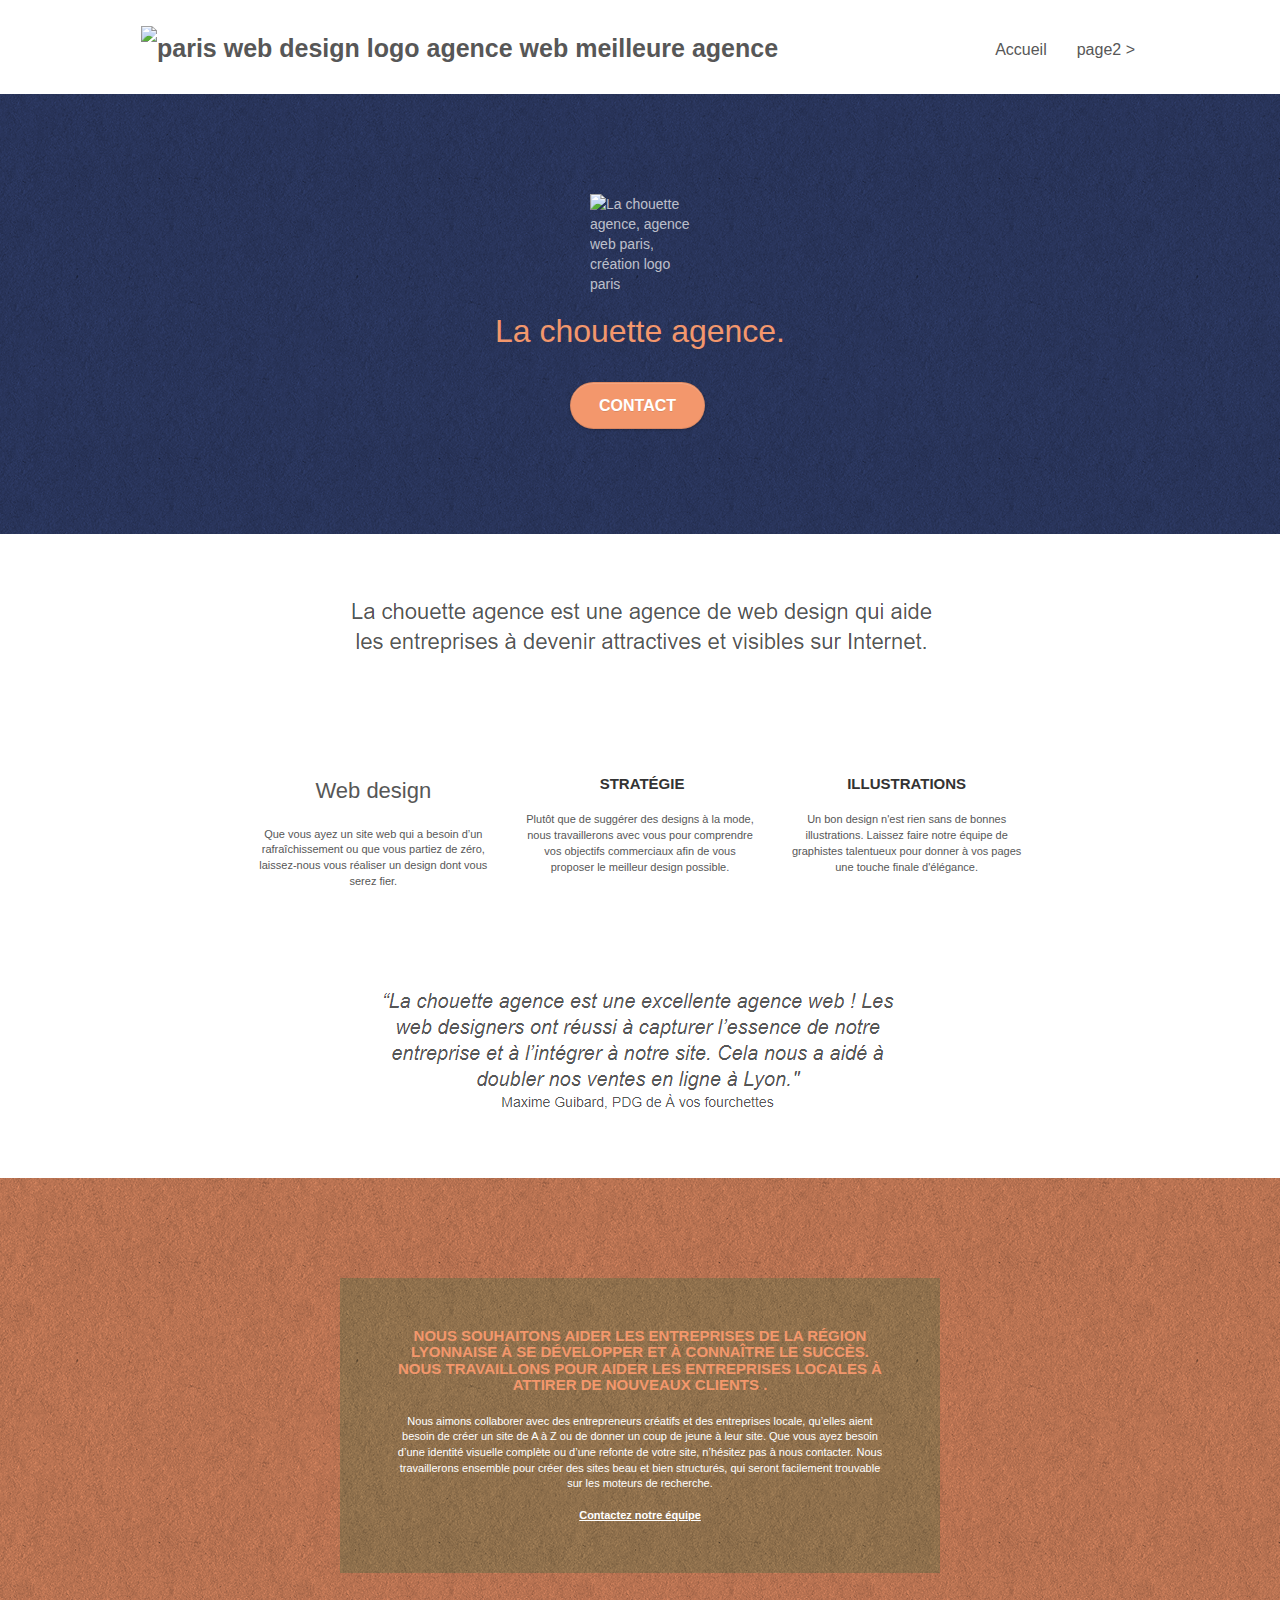
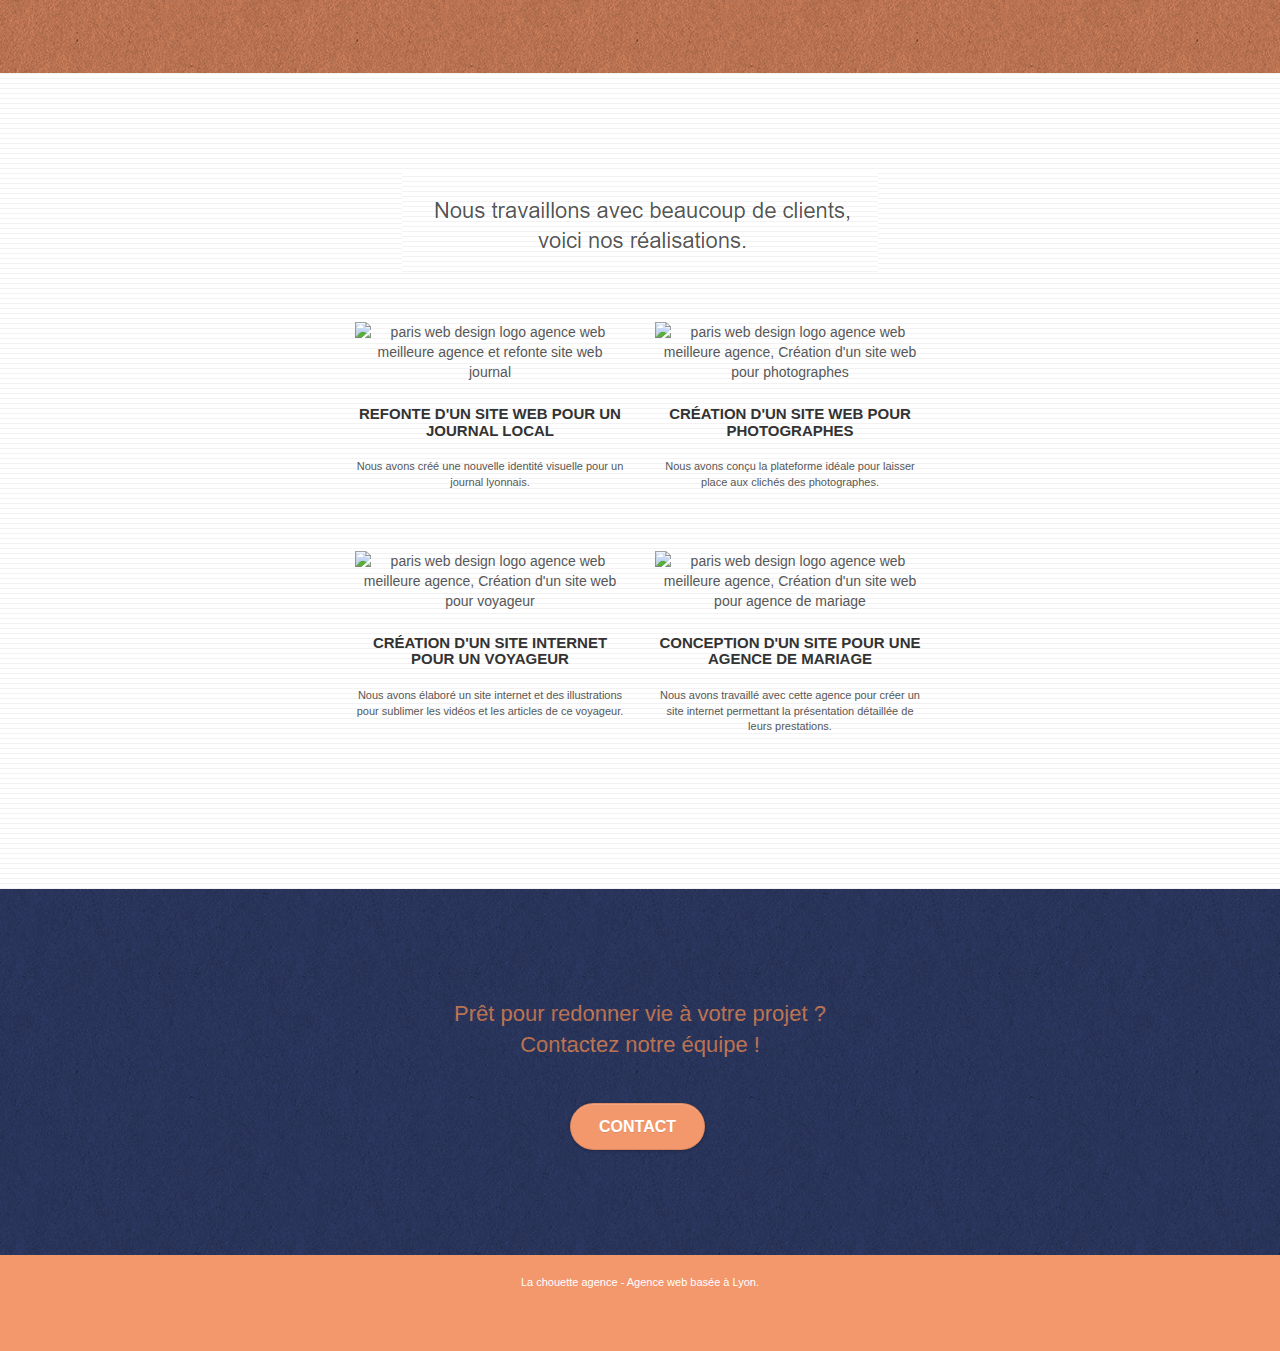
==== index.html @ 225b0e90 "hierachisation stylesheet" ====
<!doctype html>
<html lang="fr">
<head>
    <meta charset="utf-8">
    <meta name="keywords" content="seo, google, site web, site internet, agence design paris, agence design, agence design,agence design,agence design,agence design,agence design,agence design,agence design,agence design">
    <meta name="description" content="Entreprise webdesign Lyon, strategie web, web design, illustrations, design de site web, site internet">
    <meta name="viewport" content="width=device-width, initial-scale=1.0, viewport-fit=cover">
    <link rel="shortcut icon" type="image/png" href="favicon.jpg">
    
	<link rel="stylesheet" href="https://maxcdn.bootstrapcdn.com/bootstrap/3.3.7/css/bootstrap.min.css" integrity="sha384-BVYiiSIFeK1dGmJRAkycuHAHRg32OmUcww7on3RYdg4Va+PmSTsz/K68vbdEjh4u" crossorigin="anonymous">
	<link rel="stylesheet" type="text/css" href="style.css">
	<link rel="stylesheet" type="text/css" href="./css/font-awesome.css">
	<link rel="stylesheet" type="text/css" href="./css/et-line.css">
	
	
    
    <title>.</title>

    
<!-- Analytics -->
 
<!-- Analytics END -->
    
</head>
<body>
<!-- Principal conteneur -->
<div class="page-container">
    
<!-- bloc-0 -->
<div class="bloc bgc-white l-bloc " id="bloc-0">
	<div class="container bloc-sm">

		<nav class="navbar row">
			<div class="navbar-header">				
				<a class="navbar-brand" href="index.html"><img src="img/la-chouette-agence.webp" alt="paris web design logo agence web meilleure agence" height="40" /></a>				
				<button id="nav-toggle" type="button" class="ui-navbar-toggle navbar-toggle" data-toggle="collapse" data-target=".navbar-1">
					<span class="sr-only">Toggle navigation</span><span class="icon-bar"></span><span class="icon-bar"></span><span class="icon-bar"></span>
				</button>
			</div>
			<div class="collapse navbar-collapse navbar-1 special-dropdown-nav">
				<ul class="site-navigation nav navbar-nav">
					<li>
						<a href="index.html">Accueil</a>
					</li>
					<li>
					</li>
					<li>
						<a href="page2.html">page2 &gt;</a>
					</li>
				</ul>
			</div>
		</nav>
	</div>
</div>
<!-- bloc-0 END -->

<!-- bloc-1-presentation -->
<div class="bloc bgc-dark-slate-blue bg-banniere d-bloc bg-t-edge bloc-bg-texture texture-paper b-parallax" id="bloc-1-hero">
	<div class="container bloc-lg">
		<div class="row tight-width-whitespace">
			<div class="col-sm-12">
				<img src="img/logo.webp" class="center-block image-resize-mode" width="100" alt="La chouette agence, agence web paris, création logo paris" />
				<h1 class="text-center hero-bloc-text tc-white ">
					La chouette agence.
				</h1>
				<div class="text-center">
					<a href="page2.html" class="btn btn-lg btn-clean btn-rd cta-hero btn-atomic-tangerine" id="cta-hero">Contact</a>
				</div>
			</div>
		</div>
	</div>
</div>
<!-- bloc-1-presentation END -->

<!-- bloc-2-services -->
<div class="bloc bgc-white l-bloc" id="bloc-2-services">
	<div class="container bloc-md">
		<div class="row">
			<div class="col-sm-12 text-center">
				<img alt="agence web, agence web paris, web design paris, stratégie web" src="img/title.png" />
			</div>
		</div>
		<div class="row voffset-lg med-width-whitespace">
			<div class="col-sm-4">
				<div class="text-center">
					<span class="et-icon-browser sm-shadow icon-dark-slate-blue icons icon-lg"></span>
				</div>
				<h2 class="mg-md text-center">
					Web design
				</h2>
				<p class="text-center ">
					Que vous ayez un site web qui a besoin d&rsquo;un rafraîchissement ou que vous partiez de zéro, laissez-nous vous réaliser un design dont vous serez fier.
				</p>
			</div>
			<div class="col-sm-4">
				<div class="text-center">
					<span class="et-icon-presentation sm-shadow icon-dark-slate-blue icons icon-lg"></span>
				</div>
				<h3 class="mg-md text-center">
					&nbsp;Stratégie
				</h3>
				<p class="text-center ">
					Plutôt que de suggérer des designs à la mode, nous travaillerons avec vous pour comprendre vos objectifs commerciaux afin de vous proposer le meilleur design possible.<br>
				</p>
			</div>
			<div class="col-sm-4">
				<div class="text-center">
					<span class="et-icon-edit sm-shadow icon-dark-slate-blue icons icon-lg"></span>
				</div>
				<h3 class="mg-md text-center">
					Illustrations
				</h3>
				<p class="text-center ">
					Un bon design n'est rien sans de bonnes illustrations. Laissez faire notre équipe de graphistes talentueux pour donner à vos pages une touche finale d'élégance.
				</p>
			</div>
		</div>
		<div class="row voffset-lg voffset">
			<div class="col-xs-12 col-md-8 col-md-offset-2 text-center">
				<img alt="agence web, agence web paris, web design paris, stratégie web" src="img/citation.png" />
			</div>
		</div>
	</div>
</div>
<!-- bloc-2-services END -->

<!-- bloc-3-what-i-do -->
<div class="bloc tc-white bgc-atomic-tangerine bg-presentation d-bloc bloc-bg-texture texture-paper b-parallax" id="bloc-3-what-i-do">
	<div class="container bloc-lg">
		<div class="row tight-width-whitespace black-background">
			<div class="col-sm-12">
				<h3 class="mg-md text-center tc-white">
					Nous souhaitons aider les entreprises de la région Lyonnaise à se développer et à connaître le succès. Nous travaillons pour aider les entreprises locales à attirer de nouveaux clients .<br>
				</h3>
				<p class="text-center white">
					Nous aimons collaborer avec des entrepreneurs créatifs et des entreprises locale, qu’elles aient besoin de créer un site de A à Z ou de donner un coup de jeune à leur site. Que vous ayez besoin d’une identité visuelle complète ou d’une refonte de votre site, n’hésitez pas à nous contacter. Nous travaillerons ensemble pour créer des sites beau et bien structurés, qui seront facilement trouvable sur les moteurs de recherche. <br><br><a class="ltc-white bold-link" href="page2.html">Contactez notre équipe</a><br>
				</p>
			</div>
		</div>
	</div>
</div>
<!-- bloc-3-what-i-do END -->

<!-- bloc-4-portfolio -->
<div class="bloc bgc-white bg-lines-h2-bg bg-repeat l-bloc" id="bloc-4-portfolio">
	<div class="container bloc-lg">
		<div class="row">
			<div class="col-sm-12 text-center">
				<img alt="agence web, agence web paris, web design paris, stratégie web" src="img/title2.png" />
			</div>
		</div>
		<div class="row tight-width-whitespace portfolio-row">
			<div class="col-sm-6">
				<a href="#" data-lightbox="img/1.webp" data-gallery-id="gallery-1" data-caption="Refonte d'un site web pour un journal local" data-frame="snapshot-lb"><img src="img/1.webp" alt="paris web design logo agence web meilleure agence et refonte site web journal" class="img-responsive portfolio-thumb" /></a>
				<h3 class="mg-md text-center">
					Refonte d'un site web pour un journal local
				</h3>
				<p class="text-center">
					Nous avons créé une nouvelle identité visuelle pour un journal lyonnais.
				</p>
			</div>
			<div class="col-sm-6">
				<a href="#" data-lightbox="img/2.webp" data-gallery-id="gallery-1" data-caption="Création d'un site web pour photographes" data-frame="snapshot-lb"><img src="img/2.webp" class="img-responsive portfolio-thumb" alt="paris web design logo agence web meilleure agence, Création d'un site web pour photographes" /></a>
				<h3 class="mg-md text-center">
					Création d'un site web pour photographes
				</h3>
				<p class="text-center">
					Nous avons conçu la plateforme idéale pour laisser place aux clichés des photographes.
				</p>
			</div>
		</div>
		<div class="row tight-width-whitespace portfolio-row">
			<div class="col-sm-6">
				<a href="#" data-lightbox="img/3.webp" data-gallery-id="gallery-1" data-caption="Création d'un site internet pour un voyageur" data-frame="snapshot-lb"><img src="img/3.webp" class="img-responsive portfolio-thumb" alt="paris web design logo agence web meilleure agence, Création d'un site web pour voyageur"/></a>
				<h3 class="mg-md text-center">
					Création d'un site internet pour un voyageur
				</h3>
				<p class="text-center">
					Nous avons élaboré un site internet et des illustrations pour sublimer les vidéos et les articles de ce voyageur.
				</p>
			</div>
			<div class="col-sm-6">
				<a href="#" data-lightbox="img/4.webp" data-gallery-id="gallery-1" data-caption="Conception d'un site pour une agence de mariage" data-frame="snapshot-lb"><img src="img/4.webp" class="img-responsive portfolio-thumb" alt="paris web design logo agence web meilleure agence, Création d'un site web pour agence de mariage" /></a>
				<h3 class="mg-md text-center">
					Conception d'un site pour une agence de mariage
				</h3>
				<p class="text-center">
					Nous avons travaillé avec cette agence pour créer un site internet permettant la présentation détaillée de leurs prestations.
				</p>
			</div>
		</div>
	</div>
</div>
<!-- bloc-4-portfolio END -->

<!-- bloc-5-cta -->
<div class="bloc bgc-dark-slate-blue bg-banniere d-bloc bloc-bg-texture texture-paper" id="bloc-5-cta">
	<div class="container bloc-lg">
		<div class="row">
			<h2 class="mg-md text-center tc-white">
				Prêt pour redonner vie à votre projet ?<br>Contactez notre équipe !
			</h2>
			<div class="col-sm-12 text-center">
				<a href="page2.html" class="btn btn-atomic-tangerine btn-clean btn-rd btn-lg cta-hero">Contact</a>
			</div>
		</div>
	</div>
</div>
<!-- bloc-5-cta END -->

<!-- Footer - bloc-8 -->
<div class="bloc bgc-atomic-tangerine d-bloc" id="bloc-8">
	<div class="container bloc-sm">
		<div class="row">
			<div class="col-sm-12">
				<p class="text-center white">
					La chouette agence - Agence web basée à Lyon.<br>
				</p>
				<div class="row row-no-gutters social">
					<div class="col-sm-3">
						<div class="text-center">
							<a class="social" href="index.html" title="twitter"><span class="fa fa-twitter icon-md"></span></a>
						</div>
					</div>
					<div class="col-sm-3">
						<div class="text-center">
							<a class="social" href="index.html" title="facebook"><span class="fa fa-facebook icon-md"></span></a>
						</div>
					</div>
					<div class="col-sm-3">
						<div class="text-center">
							<a class="social" href="index.html" title="dribble"><span class="fa fa-dribbble icon-md"></span></a>
						</div>
					</div>
					<div class="col-sm-3">
						<div class="text-center">
							<a class="social" href="index.html" title="instagram"><span class="fa fa-instagram icon-md"></span></a>
						</div>
					</div>									
			</div>
		</div>
	</div>
</div>
<!-- Footer - bloc-8 END -->

<!-- Principal conteneur END -->

 <script
  src="https://code.jquery.com/jquery-2.2.4.min.js"
  integrity="sha256-BbhdlvQf/xTY9gja0Dq3HiwQF8LaCRTXxZKRutelT44="
  crossorigin="anonymous"></script>
	<script src="https://maxcdn.bootstrapcdn.com/bootstrap/3.3.7/js/bootstrap.min.js" integrity="sha384-Tc5IQib027qvyjSMfHjOMaLkfuWVxZxUPnCJA7l2mCWNIpG9mGCD8wGNIcPD7Txa" crossorigin="anonymous"></script>
	<script src="./js/blocs.js" defer></script>
	<script src="./js/jquery.touchSwipe.js" defer></script>
	<script src="./js/gmaps.js" defer></script>
   
</div></div>
</body>
</html>
---- style.css ----
body {
    margin: 0;
    padding: 0;
    background: #FFF;
    overflow-x: hidden;
    -webkit-font-smoothing: antialiased;
    -moz-osx-font-smoothing: grayscale;
}

a,
button {
    transition: all .3s ease-in-out;
    outline: none!important;
}

a:hover {
    text-decoration: none;
    cursor: pointer;
}

#page-loading-blocs-notifaction {
    position: fixed;
    top: 0;
    bottom: 0;
    width: 100%;
    z-index: 100000;
    background: #FFFFFF url("img/pageload-spinner.gif") no-repeat center center;
}

.bloc {
    width: 100%;
    clear: both;
    background: 50% 50% no-repeat;
    padding: 0 50px;
    -webkit-background-size: cover;
    -moz-background-size: cover;
    -o-background-size: cover;
    background-size: cover;
    position: relative;
}

.bloc .container {
    padding-left: 0;
    padding-right: 0;
}

.bloc-lg {
    padding: 100px 50px;
}

.bloc-md {
    padding: 50px;
}

.bloc-sm {
    padding: 20px 50px;
}

.bg-center,
.bg-l-edge,
.bg-r-edge,
.bg-t-edge,
.bg-b-edge,
.bg-tl-edge,
.bg-bl-edge,
.bg-tr-edge,
.bg-br-edge,
.bg-repeat {
    -webkit-background-size: auto!important;
    -moz-background-size: auto!important;
    -o-background-size: auto!important;
    background-size: auto!important;
}

.bg-repeat {
    background: repeat;
}

.bg-t-edge {
    background: top no-repeat;
}

.bloc-bg-texture::before {
    content: "";
    background-size: 2px 2px;
    position: absolute;
    top: 0;
    bottom: 0;
    left: 0;
    right: 0;
}

.texture-paper::before {
    background: url("img/texture-paper.png");
    background-size: 280px 280px;
}

.b-parallax {
    background-attachment: fixed;
}

.d-bloc {
    color: rgba(255, 255, 255, .7);
}

.d-bloc button:hover {
    color: rgba(255, 255, 255, .9);
}

.d-bloc .icon-round,
.d-bloc .icon-square,
.d-bloc .icon-rounded,
.d-bloc .icon-semi-rounded-a,
.d-bloc .icon-semi-rounded-b {
    border-color: rgba(255, 255, 255, .9);
}

.d-bloc .divider-h span {
    border-color: rgba(255, 255, 255, .2);
}

.d-bloc .a-btn,
.d-bloc .navbar a,
.d-bloc .navbar-brand,
.d-bloc a .icon-sm,
.d-bloc a .icon-md,
.d-bloc a .icon-lg,
.d-bloc a .icon-xl,
.d-bloc h1 a,
.d-bloc h2 a,
.d-bloc h3 a,
.d-bloc h4 a,
.d-bloc h5 a,
.d-bloc h6 a,
.d-bloc p a {
    color: rgba(255, 255, 255, .6);
}

.d-bloc .a-btn:hover,
.d-bloc .navbar a:hover,
.d-bloc .navbar-brand:hover,
.d-bloc a:hover .icon-sm,
.d-bloc a:hover .icon-md,
.d-bloc a:hover .icon-lg,
.d-bloc a:hover .icon-xl,
.d-bloc h1 a:hover,
.d-bloc h2 a:hover,
.d-bloc h3 a:hover,
.d-bloc h4 a:hover,
.d-bloc h5 a:hover,
.d-bloc h6 a:hover,
.d-bloc p a:hover {
    color: rgba(255, 255, 255, 1);
}

.d-bloc .navbar-toggle .icon-bar {
    background: rgba(255, 255, 255, 1);
}

.d-bloc .btn-wire,
.d-bloc .btn-wire:hover {
    color: rgba(255, 255, 255, 1);
    border-color: rgba(255, 255, 255, 1);
}

.d-bloc .panel {
    color: rgba(0, 0, 0, .5);
}

.d-bloc .panel button:hover {
    color: rgba(0, 0, 0, .7);
}

.d-bloc .panel icon {
    border-color: rgba(0, 0, 0, .7);
}

.d-bloc .panel .divider-h span {
    border-color: rgba(0, 0, 0, .1);
}

.d-bloc .panel .a-btn {
    color: rgba(0, 0, 0, .6);
}

.d-bloc .panel .a-btn:hover {
    color: rgba(0, 0, 0, 1);
}

.d-bloc .panel .btn-wire,
.d-bloc .panel .btn-wire:hover {
    color: rgba(0, 0, 0, .7);
    border-color: rgba(0, 0, 0, .3);
}

.d-bloc .panel,
.l-bloc {
    color: rgba(0, 0, 0, .5);
}

.d-bloc .panel button:hover,
.l-bloc button:hover {
    color: rgba(0, 0, 0, .7);
}

.l-bloc .icon-round,
.l-bloc .icon-square,
.l-bloc .icon-rounded,
.l-bloc .icon-semi-rounded-a,
.l-bloc .icon-semi-rounded-b {
    border-color: rgba(0, 0, 0, .7);
}

.d-bloc .panel .divider-h span,
.l-bloc .divider-h span {
    border-color: rgba(0, 0, 0, .1);
}

.d-bloc .panel .a-btn,
.l-bloc .a-btn,
.l-bloc .navbar a,
.l-bloc .navbar-brand,
.l-bloc a .icon-sm,
.l-bloc a .icon-md,
.l-bloc a .icon-lg,
.l-bloc a .icon-xl,
.l-bloc h1 a,
.l-bloc h2 a,
.l-bloc h3 a,
.l-bloc h4 a,
.l-bloc h5 a,
.l-bloc h6 a,
.l-bloc p a {
    color: rgba(0, 0, 0, .6);
}

.d-bloc .panel .a-btn:hover,
.l-bloc .a-btn:hover,
.l-bloc .navbar a:hover,
.l-bloc .navbar-brand:hover,
.l-bloc a:hover .icon-sm,
.l-bloc a:hover .icon-md,
.l-bloc a:hover .icon-lg,
.l-bloc a:hover .icon-xl,
.l-bloc h1 a:hover,
.l-bloc h2 a:hover,
.l-bloc h3 a:hover,
.l-bloc h4 a:hover,
.l-bloc h5 a:hover,
.l-bloc h6 a:hover,
.l-bloc p a:hover {
    color: rgba(0, 0, 0, 1);
}

.l-bloc .navbar-toggle .icon-bar {
    color: rgba(0, 0, 0, .6);
}

.d-bloc .panel .btn-wire,
.d-bloc .panel .btn-wire:hover,
.l-bloc .btn-wire,
.l-bloc .btn-wire:hover {
    color: rgba(0, 0, 0, .7);
    border-color: rgba(0, 0, 0, .3);
}

.voffset {
    margin-top: 30px;
}

.voffset-lg {
    margin-top: 80px;
}

.row-no-gutters {
    margin-right: 0;
    margin-left: 0;
}

.row.row-no-gutters > [class^="col-"],
.row.row-no-gutters > [class*=" col-"] {
    padding-right: 0;
    padding-left: 0;
}

#bloc-1-hero h1 {
    font-size: 32px;
}

.navbar {
    margin-bottom: 0;
    z-index: 1;
}

.navbar-brand {
    height: auto;
    padding: 3px 15px;
    font-size: 25px;
    font-weight: normal;
    font-weight: 600;
    line-height: 44px;
}

.navbar-brand img {
    max-height: 200px;
    margin: 0 5px 0 0;
    display: inline;
}

.navbar-brand img[src$=svg] {
    min-width: 100px;
}

.nav-center .navbar-brand img {
    margin: 0;
}

.navbar .nav {
    padding-top: 2px;
    margin-right: -16px;
    float: right;
    z-index: 1;
}

.nav > li {
    float: left;
    margin-top: 4px;
    font-size: 16px;
}

.navbar-nav .open .dropdown-menu > li > a {
    text-align: inherit;
}

.nav > li a:hover,
.nav > li a:focus {
    background: transparent;
}

.navbar-toggle {
    margin: 10px 10px 0 0;
    border: 0px;
}

.navbar-toggle:hover {
    background: transparent!important;
}

.navbar-toggle .icon-bar {
    background-color: rgba(0, 0, 0, .5);
    width: 26px;
}

.nav-invert .navbar .nav {
    float: left;
}

.nav-invert .navbar-header,
.nav-invert .navbar-brand {
    float: right;
    position: relative;
    z-index: 2;
}

@media (min-width: 768px) {
    .site-navigation {
        position: absolute;
        top: 50%;
        right: 20px;
        transform: translate(0, -50%);
        -webkit-transform: translateY(-50%);
    }
    .nav > li .dropdown-menu a,
    .nav > li .dropdown-menu a:hover {
        color: #484848;
    }
    .nav-invert .site-navigation {
        left: 0;
        right: 0;
    }
    .nav-center {
        text-align: center;
    }
    .nav-center .navbar-header {
        width: 100%;
    }
    .nav-center .navbar-header,
    .nav-center .navbar-brand,
    .nav-center .nav > li {
        float: none;
        display: inline-block;
    }
    .nav-center .site-navigation {
        position: relative;
        width: 100%;
        right: 0;
        margin-right: 0px;
        margin-top: 20px;
    }
    .nav-center.mini-nav .navbar-toggle {
        float: none;
        margin: 10px auto 0;
    }
}

.nav > li > .dropdown a {
    background: none!important;
    display: block;
    padding: 14px 15px;
}

nav .caret {
    margin: 0 5px;
}

.dropdown-menu .dropdown-menu {
    top: -8px;
    left: 100%;
}

.dropdown-menu .dropmenu-flow-right {
    top: 100%;
    left: 0;
    margin-left: -1px;
    border-top-left-radius: 0;
    border-top-right-radius: 0;
}

.dropdown-menu .dropdown span {
    border: 4px solid black;
    border-top-color: transparent;
    border-right-color: transparent;
    border-bottom-color: transparent;
    margin: 6px -5px 0 0!important;
    float: right;
}

.mg-md {
    margin-top: 10px;
    margin-bottom: 20px;
}

.mg-lg {
    margin-top: 10px;
    margin-bottom: 40px;
}

.btn {
    margin: 0 5px 5px 0;
}

.btn.pull-right {
    margin: 0 0 5px 5px;
}

.btn-d,
.btn-d:hover,
.btn-d:focus {
    color: #FFF;
    background: rgba(0, 0, 0, .3);
}

button {
    outline: none!important;
}

.btn-rd {
    border-radius: 40px;
}

.btn-clean {
    border: 1px solid rgba(0, 0, 0, .08);
    border-bottom-color: rgba(0, 0, 0, .1);
    text-shadow: 0 1px 0 rgba(0, 0, 1, .1);
    box-shadow: 0 1px 3px rgba(0, 0, 1, .25), inset 0 1px 0 0 rgba(255, 255, 255, .15);
}

.icon-md {
    font-size: 30px!important;
}

.icon-lg {
    font-size: 60px!important;
}

.sm-shadow {
    text-shadow: 0 1px 2px rgba(0, 0, 0, .3);
}

.panel-sq,
.panel-sq .panel-heading,
.panel-sq .panel-footer {
    border-radius: 0;
}

.panel-rd {
    border-radius: 30px;
}

.panel-rd .panel-heading {
    border-radius: 29px 29px 0 0;
}

.panel-rd .panel-footer {
    border-radius: 0 0 29px 29px;
}

.form-control {
    border-color: rgba(0, 0, 0, .1);
    box-shadow: none;
}

.scrollToTop {
    width: 40px;
    height: 40px;
    position: fixed;
    bottom: 20px;
    right: 20px;
    opacity: 0;
    z-index: 500;
    transition: all .3s ease-in-out;
}

.scrollToTop span {
    margin-top: 6px;
}

.showScrollTop {
    font-size: 14px;
    opacity: 1;
}

a[data-lightbox] {
    position: relative;
    display: block;
    text-align: center;
}

a[data-lightbox]:hover::before {
    content: "+";
    font-family: "HelveticaNeue-Light", "Helvetica Neue Light", "Helvetica Neue", Helvetica, Arial;
    font-size: 32px;
    width: 50px;
    height: 50px;
    margin-left: -25px;
    border-radius: 50%;
    background: rgba(0, 0, 0, .6);
    color: #FFF;
    font-weight: 100;
    z-index: 1;
    position: absolute;
    top: 50%;
    transform: translateY(-50%);
    -webkit-transform: translateY(-50%);
}

a[data-lightbox]:hover img {
    opacity: 0.6;
    -webkit-animation-fill-mode: none;
    animation-fill-mode: none;
}

#lightbox-modal {
    display: flex;
    align-items: center;
}

#lightbox-modal .modal-dialog {
    width: 90%;
    max-width: 900px;
    margin: 0 auto 0;
}

#lightbox-modal .modal-dialog img {
    max-height: 90vh;
    margin: 0 auto;
}

.lightbox-caption {
    padding: 20px;
    color: #FFF;
    background: rgba(0, 0, 0, .5);
    position: absolute;
    left: 15px;
    right: 15px;
    bottom: 5px;
}

.close-lightbox {
    color: #FFF;
    font-size: 30px;
    position: absolute;
    top: 20px;
    right: 20px;
    z-index: 20;
    background: rgba(0, 0, 0, .5);
    border: none;
    line-height: 30px;
    padding: 0 9px 5px;
    opacity: 0.3;
}

.close-lightbox:hover,
.next-lightbox:hover,
.prev-lightbox:hover {
    opacity: 1.0;
    color: #FFF;
}

.next-lightbox,
.prev-lightbox {
    font-size: 20px;
    color: rgba(255, 255, 255, .9);
    background: rgba(0, 0, 0, .5);
    transition: all .2s ease-in-out;
    position: absolute;
    top: 45%;
    z-index: 1;
    opacity: 0.4;
}

.next-lightbox {
    padding: 6px 8px 1px 13px;
    right: 25px;
}

.prev-lightbox {
    padding: 6px 13px 1px 10px;
    left: 25px;
}

.snapshot-lb .modal-body {
    padding-bottom: 45px;
}

.snapshot-lb .lightbox-caption {
    padding: 0;
    color: rgba(0, 0, 0, .5);
    background: none;
}

h1,
h2,
h3,
h4,
h5,
h6,
p,
label,
.btn,
a {
    font-family: "helvetica";
    font-weight: 400;
    color: #575757!important;
}

.container {
    max-width: 1000px;
}

.hero-bloc-text {
    font-size: 38px;
}

.hero-bloc-text-sub {
    font-size: 36px;
}

.statement-bloc-text {
    line-height: 26px;
    font-style: italic;
    font-size: 20px;
    text-align: center;
    font-weight: lighter;
    max-width: 520px;
    margin: auto auto auto auto;
}

p {
    font-size: 11px;
}

.tight-width-whitespace {
    max-width: 600px;
    margin: auto auto auto auto;
}

.h1 {
    font-size: 20px;
    font-family: "Open Sans";
}

.cta-hero {
    margin-top: 22px;
    color: #FFFFFF!important;
    text-transform: uppercase;
    padding: 12px 28px 12px 28px;
    font-size: 16px;
    font-weight: 700;
}

.social {
    max-width: 400px;
    margin: auto auto auto auto;
}

h2 {
    font-size: 22px;
    line-height: 1.4em;
}

h3 {
    font-size: 15px;
    text-transform: uppercase;
    font-weight: 700;
    color: #333333!important;
}

.med-width-whitespace {
    max-width: 800px;
    margin: auto auto auto auto;
    box-shadow: 0px 0px 0px #000000;
}

h1 {
    color: #333333!important;
}

h4 {
    color: #333333!important;
}

.icons {
    margin-bottom: 14px;
    margin-top: 24px;
}

.white {
    color: #FFFFFF!important;
}

.portfolio-thumb {
    margin-bottom: 24px;
}

.portfolio-row {
    margin-bottom: 44px;
    margin-top: 50px;
}

.avatar {
    box-shadow: 0px 4px 9px rgba(0, 0, 0, 0.3);
}

.black-background {
    background-color: rgba(165, 147, 99, 0.7);
    padding: 40px 40px 40px 40px;
}

.bold-link {
    font-weight: 900;
    text-decoration: underline!important;
}

.bgc-white {
    background-color: #FFFFFF;
}

.bgc-dark-slate-blue {
    background-color: #364577;
}

.bgc-atomic-tangerine {
    background-color: #F3976C;
}

.tc-white {
    color: #F3976C!important;
}

.btn-atomic-tangerine {
    background: #F3976C;
    color: #FFFFFF!important;
}

.btn-atomic-tangerine:hover {
    background: #c27956!important;
    color: #FFFFFF!important;
}

.ltc-white {
    color: #FFFFFF!important;
}

.ltc-white:hover {
    color: #cccccc!important;
}

.ltc-atomic-tangerine {
    color: #F3976C!important;
}

.ltc-atomic-tangerine:hover {
    color: #c27956!important;
}

.icon-dark-slate-blue {
    color: #364577!important;
    border-color: #364577!important;
}

.bg-dots-bg {
    background-image: url("img/dots-bg.png");
}

.bg-lines-h2-bg {
    background-image: url("img/lines-h2-bg.png");
}

.bg-banniere {
    background-image: url("img/la-chouette-agence-banniere.webp");
}

.bg-presentation {
    background-image: url("img/image-de-presentation.webp");
}

@media (max-width: 1024px) {
    .bloc {
        padding-left: 20px;
        padding-right: 20px;
    }
    .bloc.full-width-bloc,
    .bloc-tile-2.full-width-bloc .container,
    .bloc-tile-3.full-width-bloc .container,
    .bloc-tile-4.full-width-bloc .container {
        padding-left: 0;
        padding-right: 0;
    }
}

@media (max-width: 992px) and (min-width: 768px) {
    .navbar .nav {
        max-width: 80%
    }
    .nav-center.navbar .nav {
        max-width: 100%
    }
}

@media only screen and (min-device-width: 768px) and (max-device-width: 1024px) and (orientation: landscape) {
    .b-parallax {
        background-attachment: scroll;
    }
}

@media only screen and (min-device-width: 1024px) and (max-device-width: 1366px) and (-webkit-min-device-pixel-ratio: 1.5) {
    .b-parallax {
        background-attachment: scroll;
    }
}

@media (max-width: 991px) {
    .container {
        width: 100%;
    }
    .b-parallax {
        background-attachment: scroll;
    }
    .page-container,
    #hero-bloc {
        overflow-x: hidden;
        position: relative;
    }
    .bloc {
        padding-left: constant(safe-area-inset-left);
        padding-right: constant(safe-area-inset-right);
    }
    .bloc-group,
    .bloc-group .bloc {
        display: block;
        width: 100%;
    }
    .bloc-fill-screen .fill-bloc-top-edge,
    .bloc-fill-screen .fill-bloc-bottom-edge {
        padding: 0 20px;
        padding-left: constant(safe-area-inset-left);
        padding-right: constant(safe-area-inset-right);
    }
}

@media (max-width: 767px) {
    .page-container {
        overflow-x: hidden;
        position: relative;
    }
    h1,
    h2,
    h3,
    h4,
    h5,
    h6,
    p,
    #disqus_thread {
        padding-left: 10px!important;
        padding-right: 10px!important;
    }
    .b-parallax {
        background-attachment: scroll;
    }
    .navbar .nav {
        padding-top: 0;
        border-top: 1px solid rgba(0, 0, 0, .2);
        float: none!important;
    }
    .navbar.row {
        margin-left: 0;
        margin-right: 0;
    }
    .site-navigation {
        position: inherit;
        transform: none;
        -webkit-transform: none;
        -ms-transform: none;
    }
    .nav > li {
        margin-top: 0;
        border-bottom: 1px solid rgba(0, 0, 0, .1);
        background: rgba(0, 0, 0, .05);
        text-align: left;
        padding-left: 15px;
        width: 100%;
    }
    .nav > li:hover {
        background: rgba(0, 0, 0, .08);
    }
    .dropdown .dropdown a .caret {
        float: none;
        margin: 5px 0 0 10px!important;
        border: 4px solid black;
        border-bottom-color: transparent;
        border-right-color: transparent;
        border-left-color: transparent;
    }
    #hero-bloc .navbar .nav {
        background: rgba(0, 0, 0, .8);
    }
    #hero-bloc .navbar .nav a {
        color: rgba(255, 255, 255, .6);
    }
    .hero {
        padding: 50px 0;
    }
    .hero-nav {
        left: -1px;
        right: -1px;
    }
    .navbar-collapse {
        padding: 0;
        overflow-x: hidden;
        -webkit-box-shadow: none;
        box-shadow: none;
    }
    .navbar-brand img {
        max-height: 40px;
        width: auto;
    }
    .nav-invert .navbar-header {
        float: none;
        width: 100%;
    }
    .nav-invert .navbar-toggle {
        float: left;
        margin-left: 10px;
    }
    .bloc {
        padding-left: 0;
        padding-right: 0;
    }
    .bloc-xxl,
    .bloc-xl,
    .bloc-lg {
        padding: 40px 0;
    }
    .bloc-sm,
    .bloc-md {
        padding-left: 0;
        padding-right: 0;
    }
    .bloc-tile-2 .container,
    .bloc-tile-3 .container,
    .bloc-tile-4 .container,
    .bloc-fill-screen .fill-bloc-top-edge,
    .bloc-fill-screen .fill-bloc-bottom-edge {
        padding-left: 0;
        padding-right: 0;
    }
    .a-block {
        padding: 0 10px;
    }
    .btn-dwn {
        display: none;
    }
    .voffset {
        margin-top: 5px;
    }
    .voffset-md {
        margin-top: 20px;
    }
    .voffset-lg {
        margin-top: 30px;
    }
    form {
        padding: 5px;
    }
    .close-lightbox {
        display: inline-block;
    }
    .blocsapp-device-iphone5 {
        background-size: 216px 425px;
        padding-top: 60px;
        width: 216px;
        height: 425px;
    }
    .blocsapp-device-iphone5 img {
        width: 180px;
        height: 320px;
    }
}

@media (max-width: 400px) {
    .bloc {
        padding-left: 0;
        padding-right: 0;
    }
}

@media (max-width: 767px) {
    .bloc-mob-center-text {
        text-align: center;
    }
}
---- css/et-line.css ----
@font-face {
    font-family: et-line;
    src: url(../fonts/et-line.eot);
    src: url(../fonts/et-line.eot?#iefix) format('embedded-opentype'), url(../fonts/et-line.woff) format('woff'), url(../fonts/et-line.ttf) format('truetype'), url(../fonts/et-line.svg#et-line) format('svg');
    font-weight: 400;
    font-style: normal
}

.et-icon-adjustments,
.et-icon-alarmclock,
.et-icon-anchor,
.et-icon-aperture,
.et-icon-attachment,
.et-icon-bargraph,
.et-icon-basket,
.et-icon-beaker,
.et-icon-bike,
.et-icon-book-open,
.et-icon-briefcase,
.et-icon-browser,
.et-icon-calendar,
.et-icon-camera,
.et-icon-caution,
.et-icon-chat,
.et-icon-circle-compass,
.et-icon-clipboard,
.et-icon-clock,
.et-icon-cloud,
.et-icon-compass,
.et-icon-desktop,
.et-icon-dial,
.et-icon-document,
.et-icon-documents,
.et-icon-download,
.et-icon-dribbble,
.et-icon-edit,
.et-icon-envelope,
.et-icon-expand,
.et-icon-facebook,
.et-icon-flag,
.et-icon-focus,
.et-icon-gears,
.et-icon-genius,
.et-icon-gift,
.et-icon-global,
.et-icon-globe,
.et-icon-googleplus,
.et-icon-grid,
.et-icon-happy,
.et-icon-hazardous,
.et-icon-heart,
.et-icon-hotairballoon,
.et-icon-hourglass,
.et-icon-key,
.et-icon-laptop,
.et-icon-layers,
.et-icon-lifesaver,
.et-icon-lightbulb,
.et-icon-linegraph,
.et-icon-linkedin,
.et-icon-lock,
.et-icon-magnifying-glass,
.et-icon-map,
.et-icon-map-pin,
.et-icon-megaphone,
.et-icon-mic,
.et-icon-mobile,
.et-icon-newspaper,
.et-icon-notebook,
.et-icon-paintbrush,
.et-icon-paperclip,
.et-icon-pencil,
.et-icon-phone,
.et-icon-picture,
.et-icon-pictures,
.et-icon-piechart,
.et-icon-presentation,
.et-icon-pricetags,
.et-icon-printer,
.et-icon-profile-female,
.et-icon-profile-male,
.et-icon-puzzle,
.et-icon-quote,
.et-icon-recycle,
.et-icon-refresh,
.et-icon-ribbon,
.et-icon-rss,
.et-icon-sad,
.et-icon-scissors,
.et-icon-scope,
.et-icon-search,
.et-icon-shield,
.et-icon-speedometer,
.et-icon-strategy,
.et-icon-streetsign,
.et-icon-tablet,
.et-icon-target,
.et-icon-telescope,
.et-icon-toolbox,
.et-icon-tools,
.et-icon-tools-2,
.et-icon-trophy,
.et-icon-tumblr,
.et-icon-twitter,
.et-icon-upload,
.et-icon-video,
.et-icon-wallet,
.et-icon-wine {
    font-family: et-line;
    speak: none;
    font-style: normal;
    font-weight: 400;
    font-variant: normal;
    text-transform: none;
    line-height: 1;
    -webkit-font-smoothing: antialiased;
    -moz-osx-font-smoothing: grayscale;
    display: inline-block
}

.et-icon-mobile:before {
    content: "\e000"
}

.et-icon-laptop:before {
    content: "\e001"
}

.et-icon-desktop:before {
    content: "\e002"
}

.et-icon-tablet:before {
    content: "\e003"
}

.et-icon-phone:before {
    content: "\e004"
}

.et-icon-document:before {
    content: "\e005"
}

.et-icon-documents:before {
    content: "\e006"
}

.et-icon-search:before {
    content: "\e007"
}

.et-icon-clipboard:before {
    content: "\e008"
}

.et-icon-newspaper:before {
    content: "\e009"
}

.et-icon-notebook:before {
    content: "\e00a"
}

.et-icon-book-open:before {
    content: "\e00b"
}

.et-icon-browser:before {
    content: "\e00c"
}

.et-icon-calendar:before {
    content: "\e00d"
}

.et-icon-presentation:before {
    content: "\e00e"
}

.et-icon-picture:before {
    content: "\e00f"
}

.et-icon-pictures:before {
    content: "\e010"
}

.et-icon-video:before {
    content: "\e011"
}

.et-icon-camera:before {
    content: "\e012"
}

.et-icon-printer:before {
    content: "\e013"
}

.et-icon-toolbox:before {
    content: "\e014"
}

.et-icon-briefcase:before {
    content: "\e015"
}

.et-icon-wallet:before {
    content: "\e016"
}

.et-icon-gift:before {
    content: "\e017"
}

.et-icon-bargraph:before {
    content: "\e018"
}

.et-icon-grid:before {
    content: "\e019"
}

.et-icon-expand:before {
    content: "\e01a"
}

.et-icon-focus:before {
    content: "\e01b"
}

.et-icon-edit:before {
    content: "\e01c"
}

.et-icon-adjustments:before {
    content: "\e01d"
}

.et-icon-ribbon:before {
    content: "\e01e"
}

.et-icon-hourglass:before {
    content: "\e01f"
}

.et-icon-lock:before {
    content: "\e020"
}

.et-icon-megaphone:before {
    content: "\e021"
}

.et-icon-shield:before {
    content: "\e022"
}

.et-icon-trophy:before {
    content: "\e023"
}

.et-icon-flag:before {
    content: "\e024"
}

.et-icon-map:before {
    content: "\e025"
}

.et-icon-puzzle:before {
    content: "\e026"
}

.et-icon-basket:before {
    content: "\e027"
}

.et-icon-envelope:before {
    content: "\e028"
}

.et-icon-streetsign:before {
    content: "\e029"
}

.et-icon-telescope:before {
    content: "\e02a"
}

.et-icon-gears:before {
    content: "\e02b"
}

.et-icon-key:before {
    content: "\e02c"
}

.et-icon-paperclip:before {
    content: "\e02d"
}

.et-icon-attachment:before {
    content: "\e02e"
}

.et-icon-pricetags:before {
    content: "\e02f"
}

.et-icon-lightbulb:before {
    content: "\e030"
}

.et-icon-layers:before {
    content: "\e031"
}

.et-icon-pencil:before {
    content: "\e032"
}

.et-icon-tools:before {
    content: "\e033"
}

.et-icon-tools-2:before {
    content: "\e034"
}

.et-icon-scissors:before {
    content: "\e035"
}

.et-icon-paintbrush:before {
    content: "\e036"
}

.et-icon-magnifying-glass:before {
    content: "\e037"
}

.et-icon-circle-compass:before {
    content: "\e038"
}

.et-icon-linegraph:before {
    content: "\e039"
}

.et-icon-mic:before {
    content: "\e03a"
}

.et-icon-strategy:before {
    content: "\e03b"
}

.et-icon-beaker:before {
    content: "\e03c"
}

.et-icon-caution:before {
    content: "\e03d"
}

.et-icon-recycle:before {
    content: "\e03e"
}

.et-icon-anchor:before {
    content: "\e03f"
}

.et-icon-profile-male:before {
    content: "\e040"
}

.et-icon-profile-female:before {
    content: "\e041"
}

.et-icon-bike:before {
    content: "\e042"
}

.et-icon-wine:before {
    content: "\e043"
}

.et-icon-hotairballoon:before {
    content: "\e044"
}

.et-icon-globe:before {
    content: "\e045"
}

.et-icon-genius:before {
    content: "\e046"
}

.et-icon-map-pin:before {
    content: "\e047"
}

.et-icon-dial:before {
    content: "\e048"
}

.et-icon-chat:before {
    content: "\e049"
}

.et-icon-heart:before {
    content: "\e04a"
}

.et-icon-cloud:before {
    content: "\e04b"
}

.et-icon-upload:before {
    content: "\e04c"
}

.et-icon-download:before {
    content: "\e04d"
}

.et-icon-target:before {
    content: "\e04e"
}

.et-icon-hazardous:before {
    content: "\e04f"
}

.et-icon-piechart:before {
    content: "\e050"
}

.et-icon-speedometer:before {
    content: "\e051"
}

.et-icon-global:before {
    content: "\e052"
}

.et-icon-compass:before {
    content: "\e053"
}

.et-icon-lifesaver:before {
    content: "\e054"
}

.et-icon-clock:before {
    content: "\e055"
}

.et-icon-aperture:before {
    content: "\e056"
}

.et-icon-quote:before {
    content: "\e057"
}

.et-icon-scope:before {
    content: "\e058"
}

.et-icon-alarmclock:before {
    content: "\e059"
}

.et-icon-refresh:before {
    content: "\e05a"
}

.et-icon-happy:before {
    content: "\e05b"
}

.et-icon-sad:before {
    content: "\e05c"
}

.et-icon-facebook:before {
    content: "\e05d"
}

.et-icon-twitter:before {
    content: "\e05e"
}

.et-icon-googleplus:before {
    content: "\e05f"
}

.et-icon-rss:before {
    content: "\e060"
}

.et-icon-tumblr:before {
    content: "\e061"
}

.et-icon-linkedin:before {
    content: "\e062"
}

.et-icon-dribbble:before {
    content: "\e063"
}
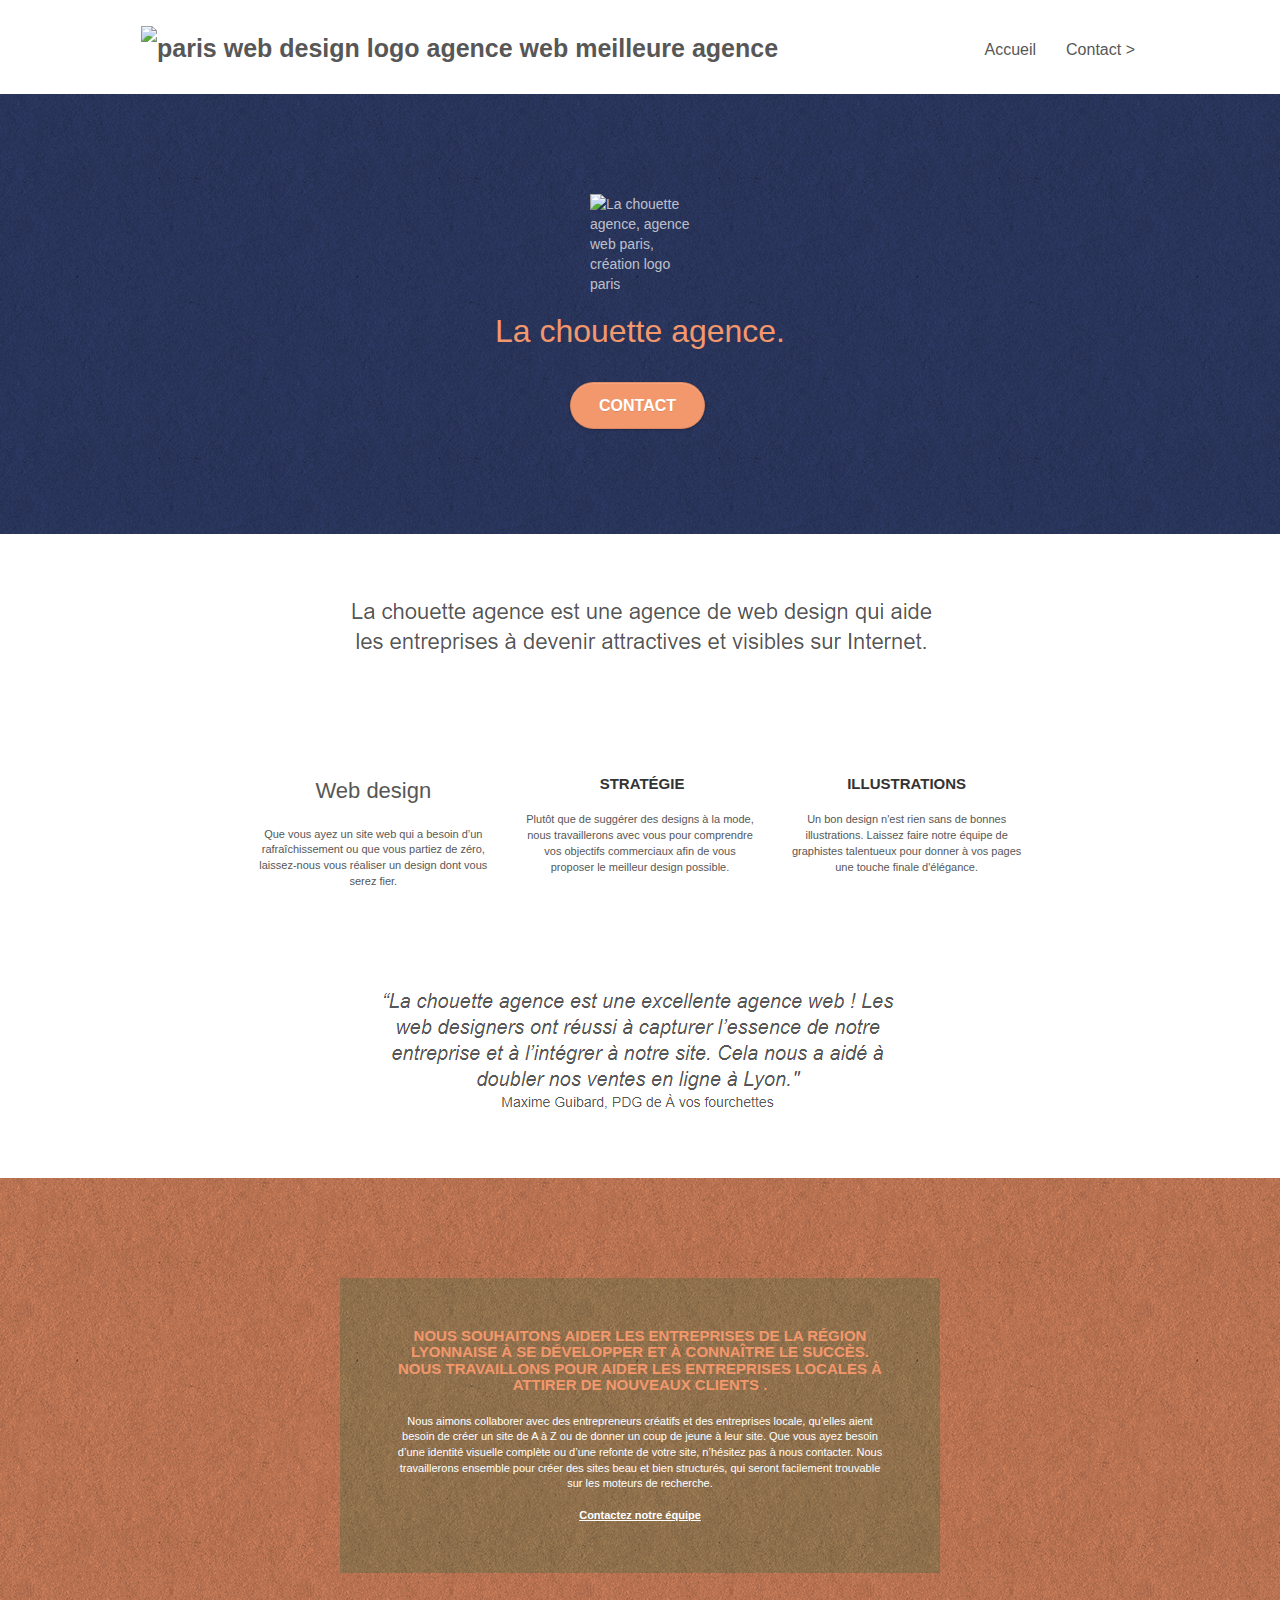
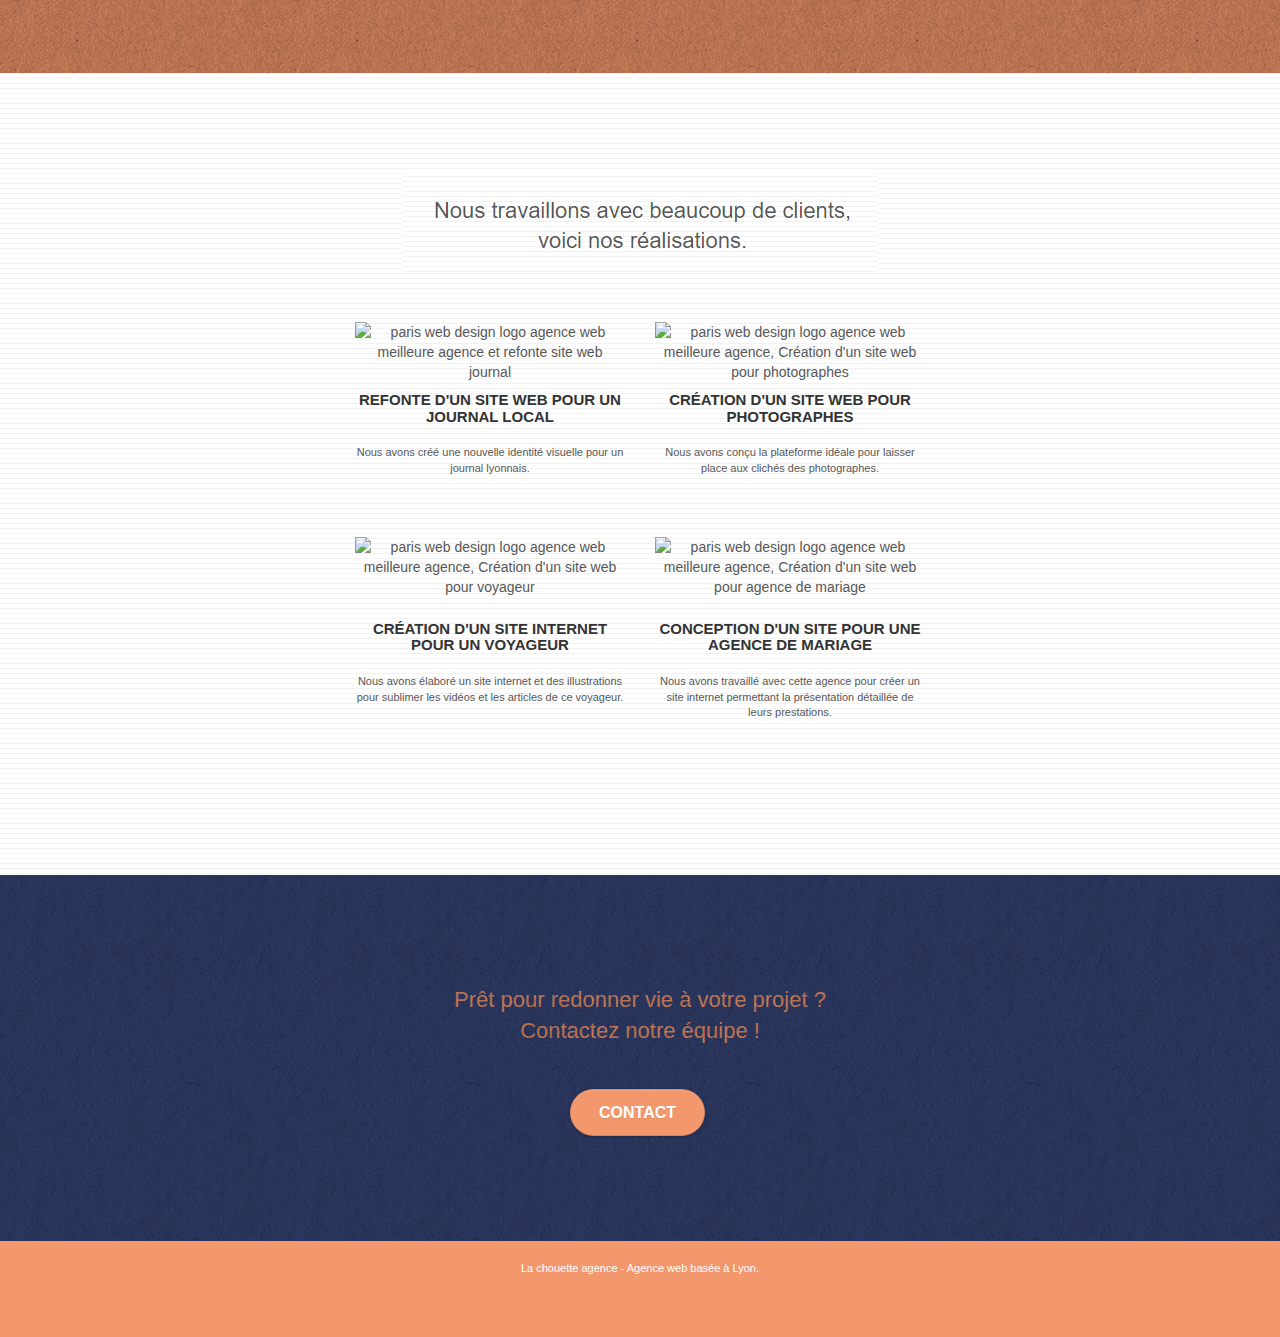
==== commit a7ad3f4b: "test suite" ====
--- a/index.html
+++ b/index.html
@@ -14,12 +14,9 @@
 	
 	
     
-    <title>.</title>
-
-    
-<!-- Analytics -->
- 
-<!-- Analytics END -->
+    <title>La Chouette Agencce -Entreprise webdesign Lyon</title>
+
+    
     
 </head>
 <body>
@@ -45,7 +42,7 @@
 					<li>
 					</li>
 					<li>
-						<a href="page2.html">page2 &gt;</a>
+						<a href="page2.html">Contact &gt;</a>
 					</li>
 				</ul>
 			</div>
@@ -151,7 +148,7 @@
 		</div>
 		<div class="row tight-width-whitespace portfolio-row">
 			<div class="col-sm-6">
-				<a href="#" data-lightbox="img/1.webp" data-gallery-id="gallery-1" data-caption="Refonte d'un site web pour un journal local" data-frame="snapshot-lb"><img src="img/1.webp" alt="paris web design logo agence web meilleure agence et refonte site web journal" class="img-responsive portfolio-thumb" /></a>
+				<a href="#" data-lightbox="img/1.webp" data-gallery-id="gallery-1" data-caption="Refonte d'un site web pour un journal local" data-frame="snapshot-lb"><img data-src="img/1.webp" class="lazyload" alt="paris web design logo agence web meilleure agence et refonte site web journal" class="img-responsive portfolio-thumb" /></a>
 				<h3 class="mg-md text-center">
 					Refonte d'un site web pour un journal local
 				</h3>
@@ -160,7 +157,7 @@
 				</p>
 			</div>
 			<div class="col-sm-6">
-				<a href="#" data-lightbox="img/2.webp" data-gallery-id="gallery-1" data-caption="Création d'un site web pour photographes" data-frame="snapshot-lb"><img src="img/2.webp" class="img-responsive portfolio-thumb" alt="paris web design logo agence web meilleure agence, Création d'un site web pour photographes" /></a>
+				<a href="#" data-lightbox="img/2.webp" data-gallery-id="gallery-1" data-caption="Création d'un site web pour photographes" data-frame="snapshot-lb"><img data-src="img/2.webp" class="lazyload" class="img-responsive portfolio-thumb" alt="paris web design logo agence web meilleure agence, Création d'un site web pour photographes" /></a>
 				<h3 class="mg-md text-center">
 					Création d'un site web pour photographes
 				</h3>
@@ -253,7 +250,9 @@
 	<script src="./js/blocs.js" defer></script>
 	<script src="./js/jquery.touchSwipe.js" defer></script>
 	<script src="./js/gmaps.js" defer></script>
-   
+     <script src="lazysizes.min.js" async></script>
+  <!-- Images End -->
+</body>
 </div></div>
 </body>
 </html>
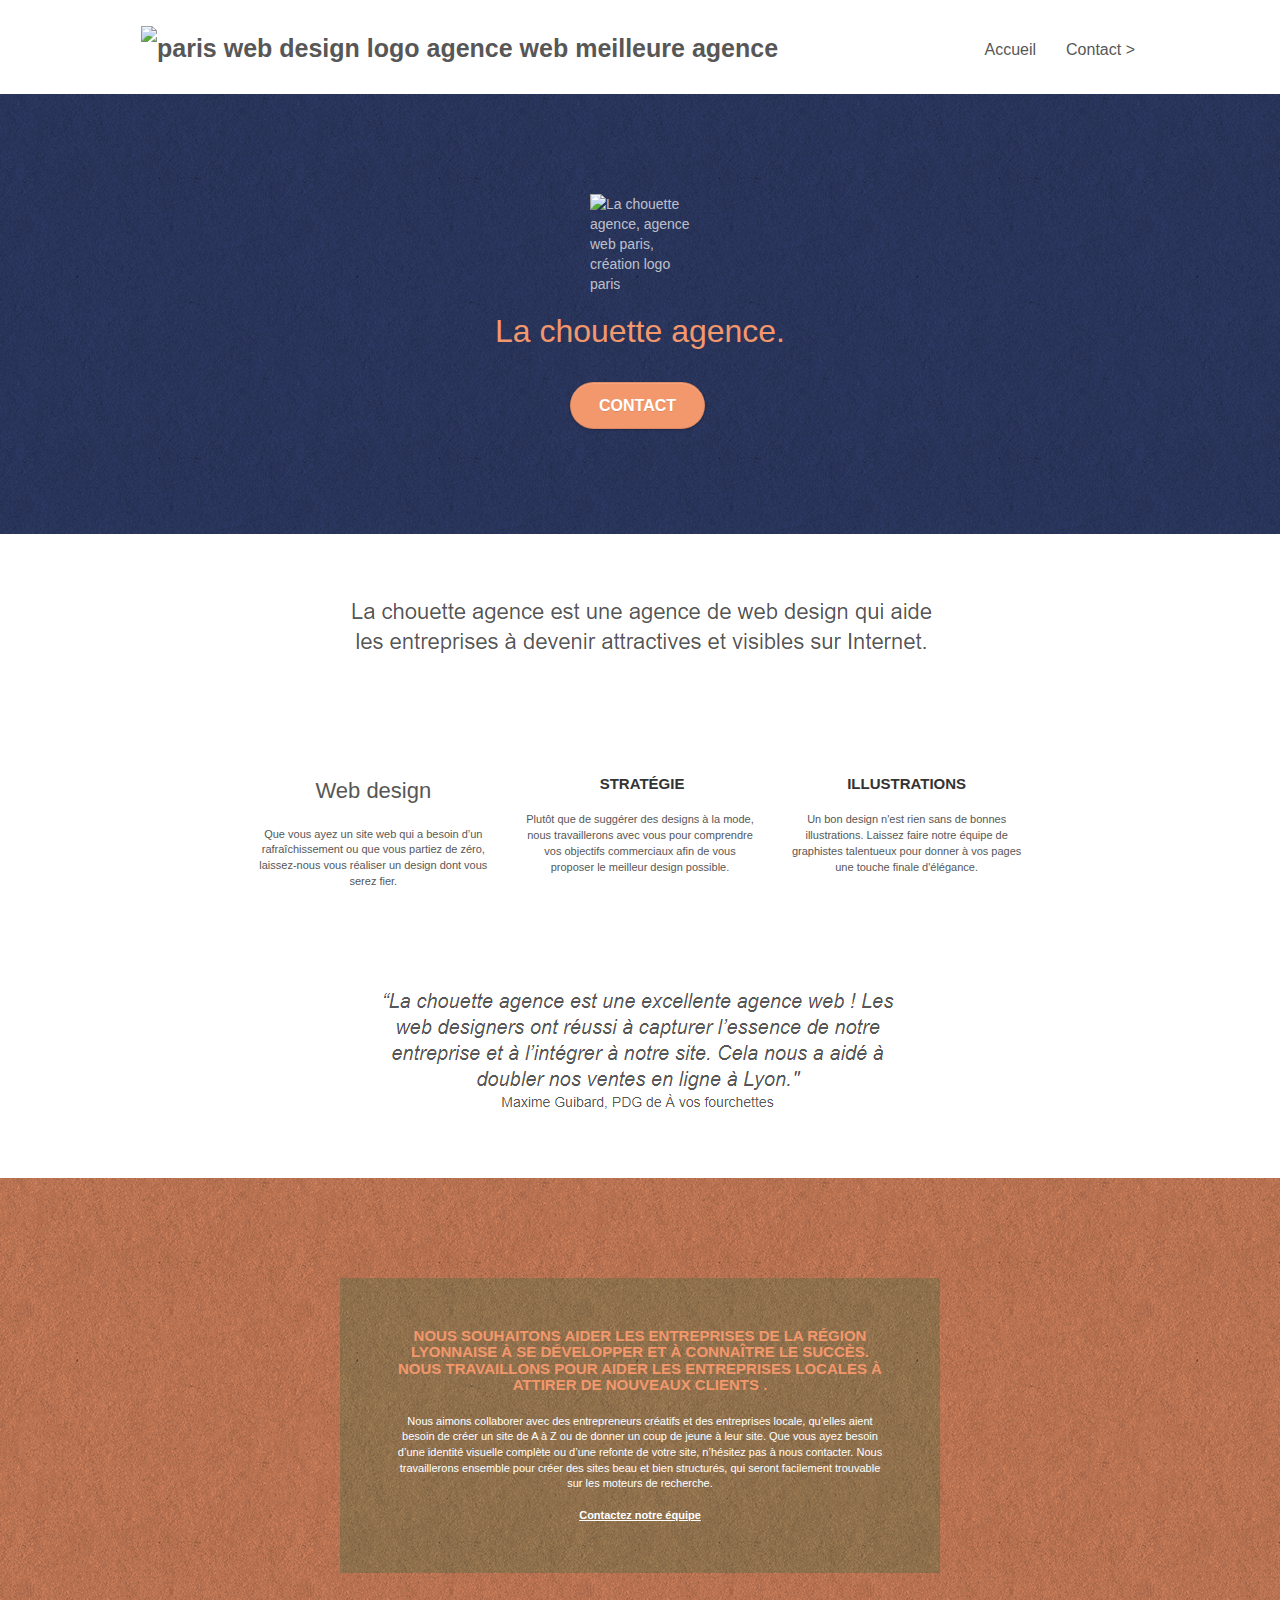
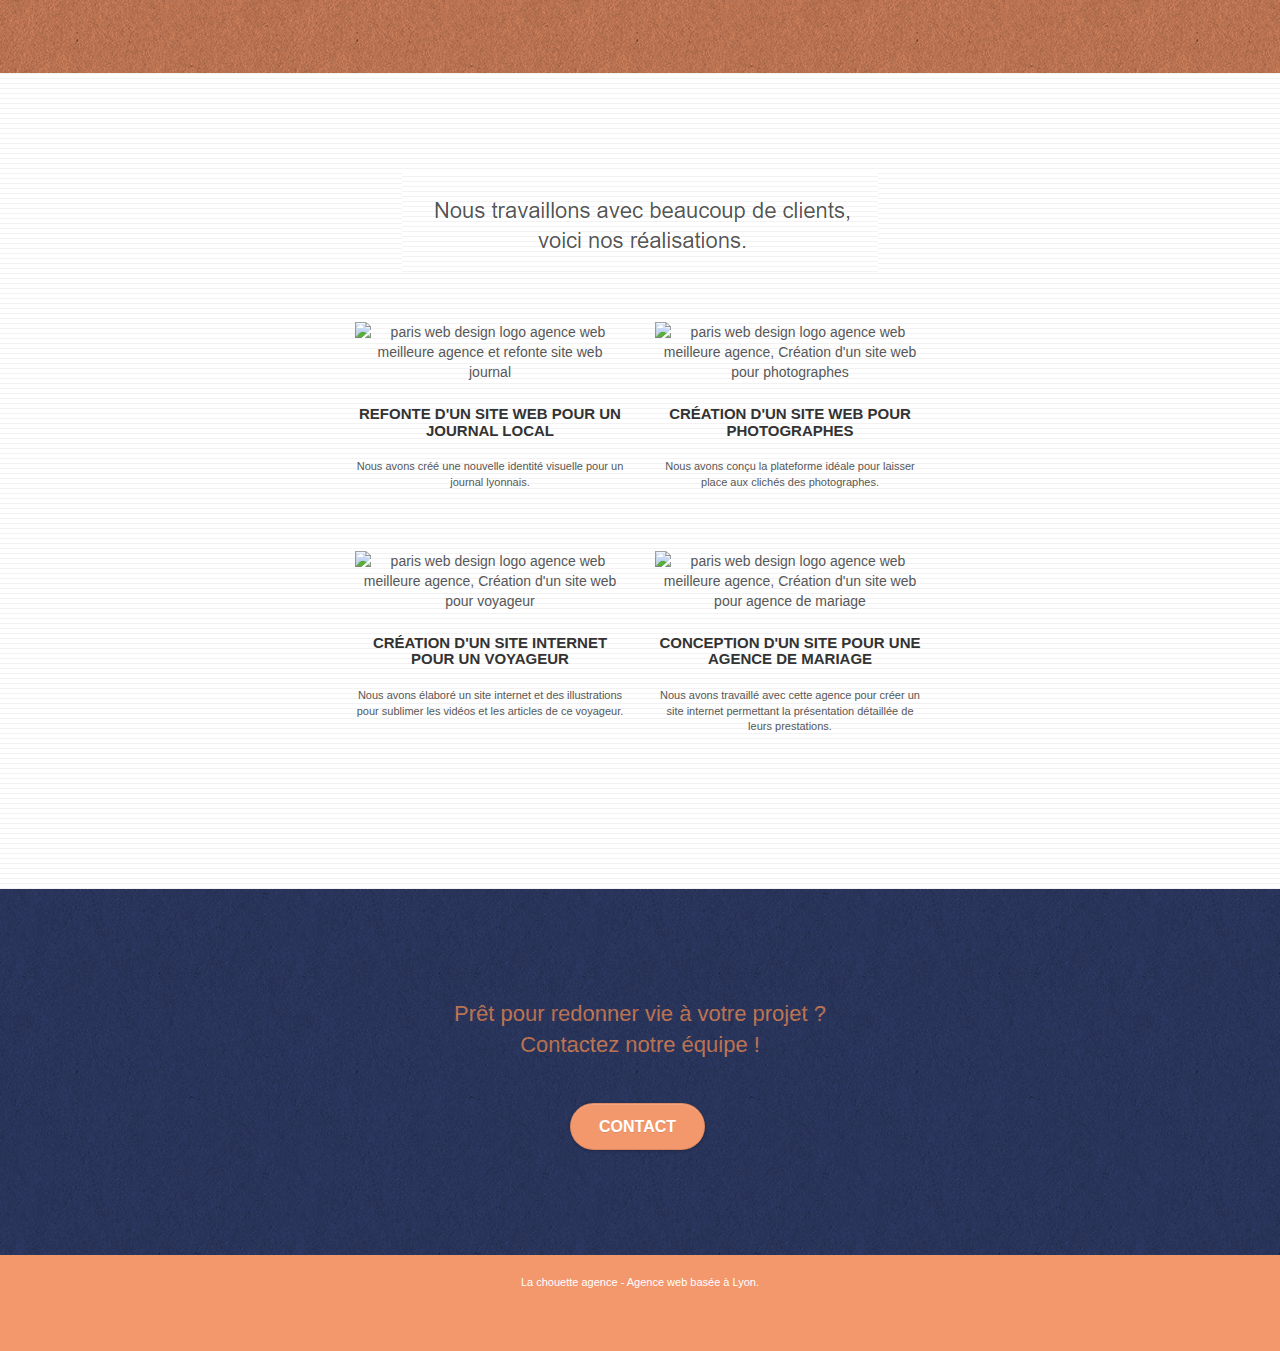
==== commit f24e667d: "fin du test anulation du test" ====
--- a/index.html
+++ b/index.html
@@ -148,7 +148,7 @@
 		</div>
 		<div class="row tight-width-whitespace portfolio-row">
 			<div class="col-sm-6">
-				<a href="#" data-lightbox="img/1.webp" data-gallery-id="gallery-1" data-caption="Refonte d'un site web pour un journal local" data-frame="snapshot-lb"><img data-src="img/1.webp" class="lazyload" alt="paris web design logo agence web meilleure agence et refonte site web journal" class="img-responsive portfolio-thumb" /></a>
+				<a href="#" data-lightbox="img/1.webp" data-gallery-id="gallery-1" data-caption="Refonte d'un site web pour un journal local" data-frame="snapshot-lb"><img src="img/1.webp" alt="paris web design logo agence web meilleure agence et refonte site web journal" class="img-responsive portfolio-thumb" /></a>
 				<h3 class="mg-md text-center">
 					Refonte d'un site web pour un journal local
 				</h3>
@@ -157,7 +157,7 @@
 				</p>
 			</div>
 			<div class="col-sm-6">
-				<a href="#" data-lightbox="img/2.webp" data-gallery-id="gallery-1" data-caption="Création d'un site web pour photographes" data-frame="snapshot-lb"><img data-src="img/2.webp" class="lazyload" class="img-responsive portfolio-thumb" alt="paris web design logo agence web meilleure agence, Création d'un site web pour photographes" /></a>
+				<a href="#" data-lightbox="img/2.webp" data-gallery-id="gallery-1" data-caption="Création d'un site web pour photographes" data-frame="snapshot-lb"><img src="img/2.webp" class="img-responsive portfolio-thumb" alt="paris web design logo agence web meilleure agence, Création d'un site web pour photographes" /></a>
 				<h3 class="mg-md text-center">
 					Création d'un site web pour photographes
 				</h3>
@@ -250,7 +250,7 @@
 	<script src="./js/blocs.js" defer></script>
 	<script src="./js/jquery.touchSwipe.js" defer></script>
 	<script src="./js/gmaps.js" defer></script>
-     <script src="lazysizes.min.js" async></script>
+    
   <!-- Images End -->
 </body>
 </div></div>
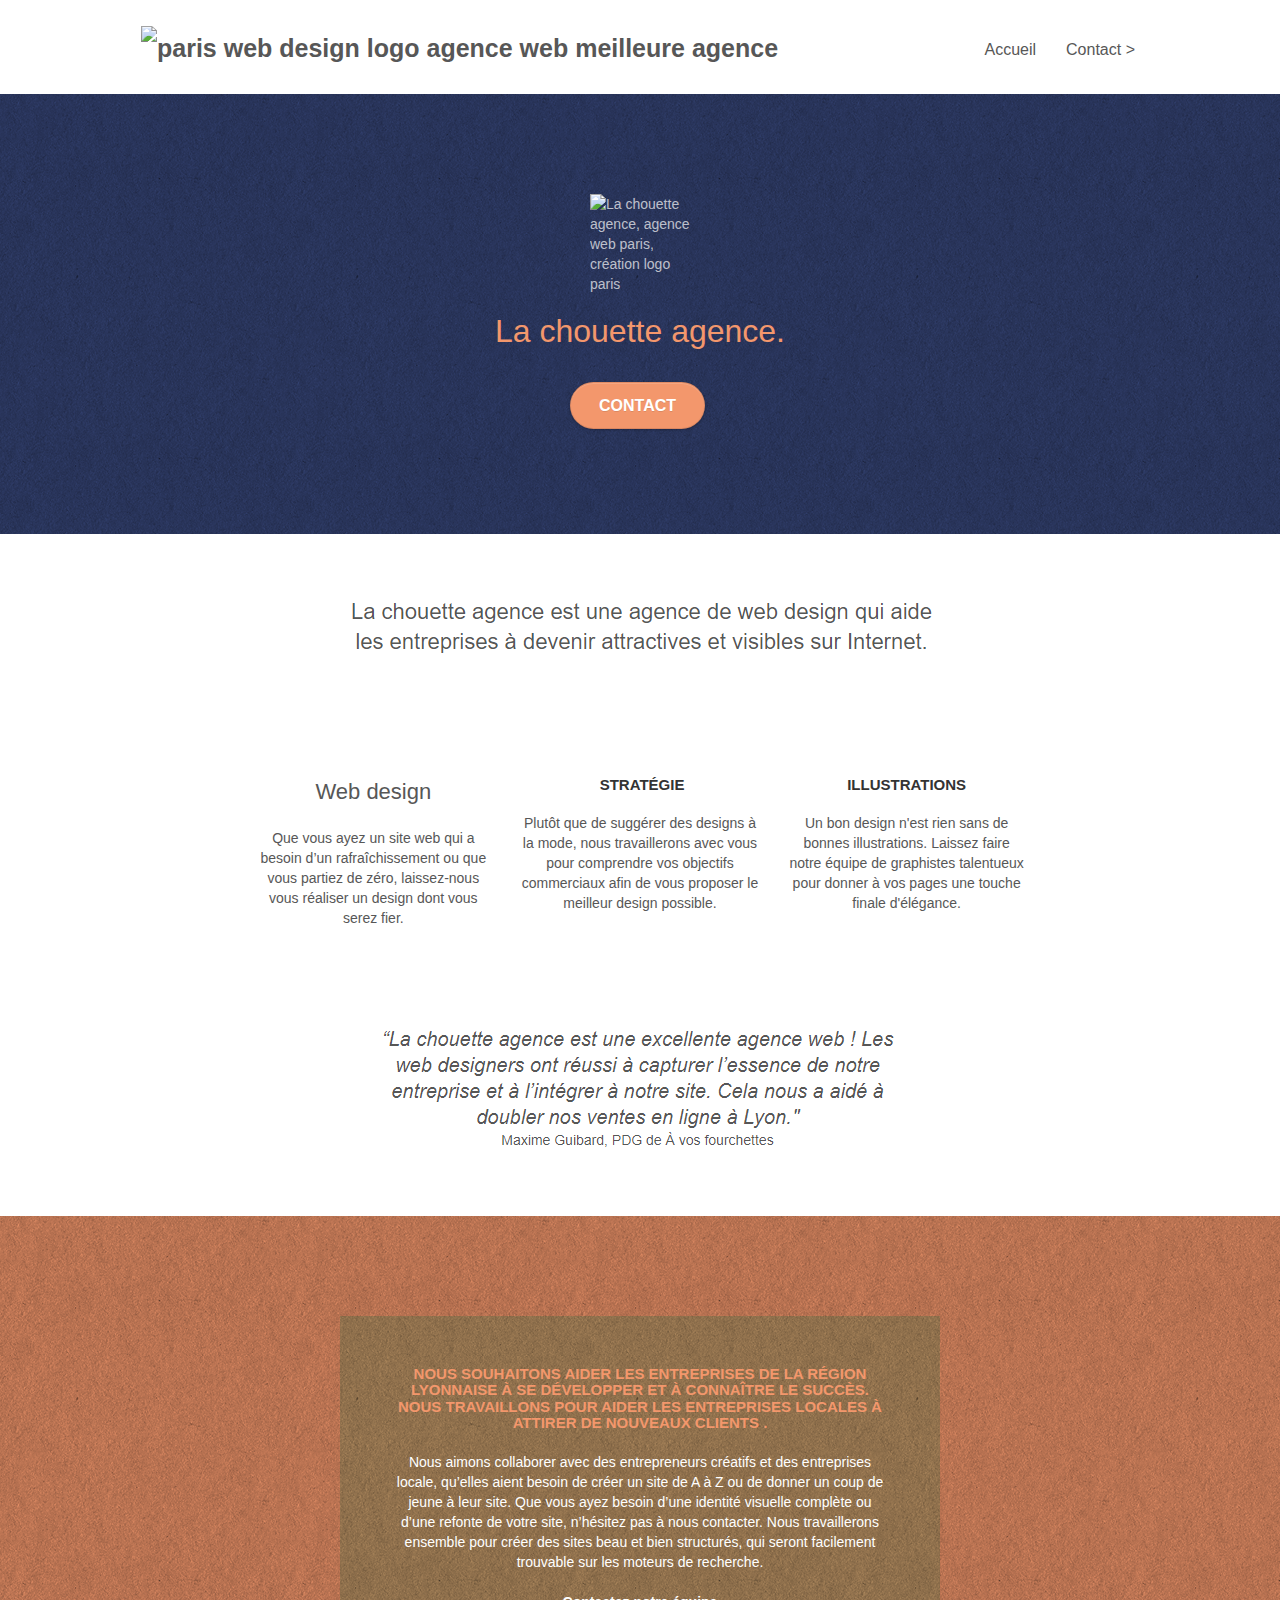
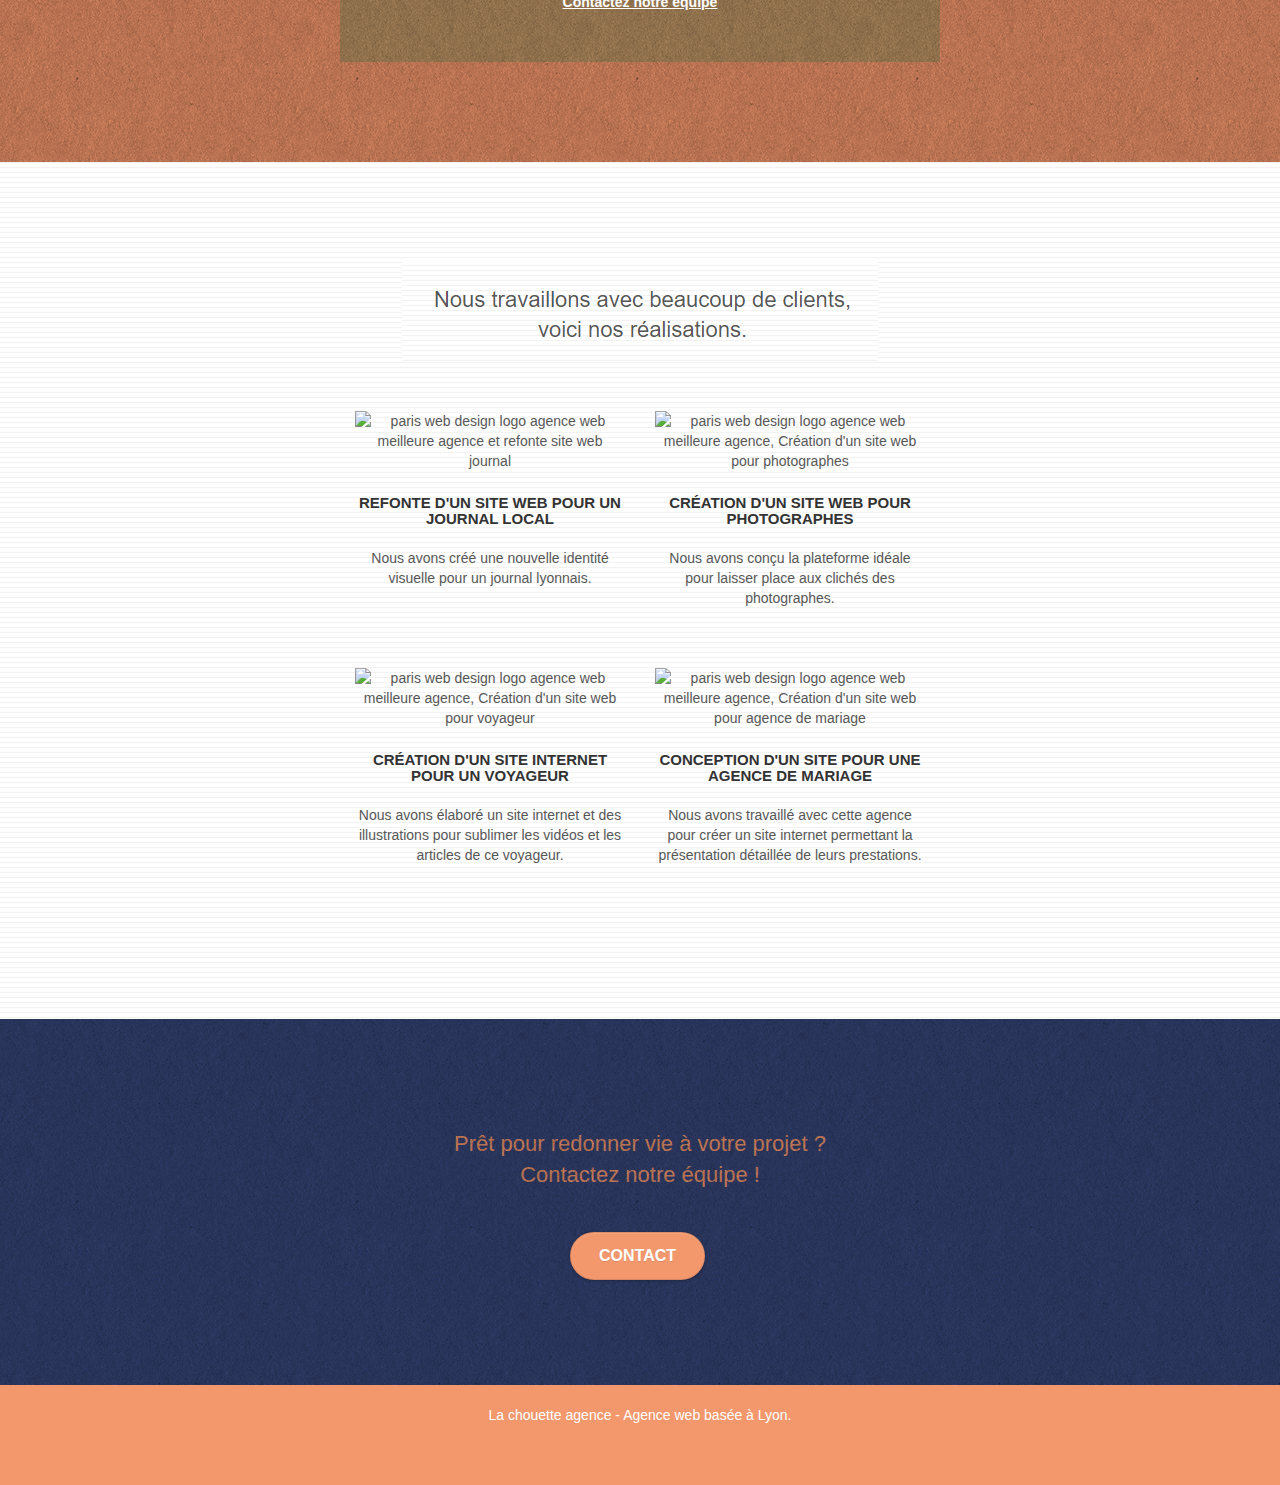
==== commit b84f88bf: "probleme" ====
--- a/index.html
+++ b/index.html
@@ -242,17 +242,14 @@
 
 <!-- Principal conteneur END -->
 
- <script
-  src="https://code.jquery.com/jquery-2.2.4.min.js"
-  integrity="sha256-BbhdlvQf/xTY9gja0Dq3HiwQF8LaCRTXxZKRutelT44="
-  crossorigin="anonymous"></script>
+   <script src="https://maxcdn.bootstrapcdn.com/bootstrap/3.3.7/js/bootstrap.min.js" integrity="sha384-Tc5IQib027qvyjSMfHjOMaLkfuWVxZxUPnCJA7l2mCWNIpG9mGCD8wGNIcPD7Txa" crossorigin="anonymous"></script>
 	<script src="https://maxcdn.bootstrapcdn.com/bootstrap/3.3.7/js/bootstrap.min.js" integrity="sha384-Tc5IQib027qvyjSMfHjOMaLkfuWVxZxUPnCJA7l2mCWNIpG9mGCD8wGNIcPD7Txa" crossorigin="anonymous"></script>
 	<script src="./js/blocs.js" defer></script>
 	<script src="./js/jquery.touchSwipe.js" defer></script>
 	<script src="./js/gmaps.js" defer></script>
     
-  <!-- Images End -->
-</body>
+  
+
 </div></div>
 </body>
 </html>
--- a/style.css
+++ b/style.css
@@ -1,3 +1,4 @@
+
 body {
     margin: 0;
     padding: 0;
@@ -526,7 +527,7 @@
 }
 
 .showScrollTop {
-    font-size: 14px;
+    font-size: 16px;
     opacity: 1;
 }
 
@@ -677,7 +678,7 @@
 }
 
 p {
-    font-size: 11px;
+    font-size: 14px;
 }
 
 .tight-width-whitespace {
@@ -731,7 +732,7 @@
 }
 
 .icons {
-    margin-bottom: 14px;
+    margin-bottom: 15px;
     margin-top: 24px;
 }
 
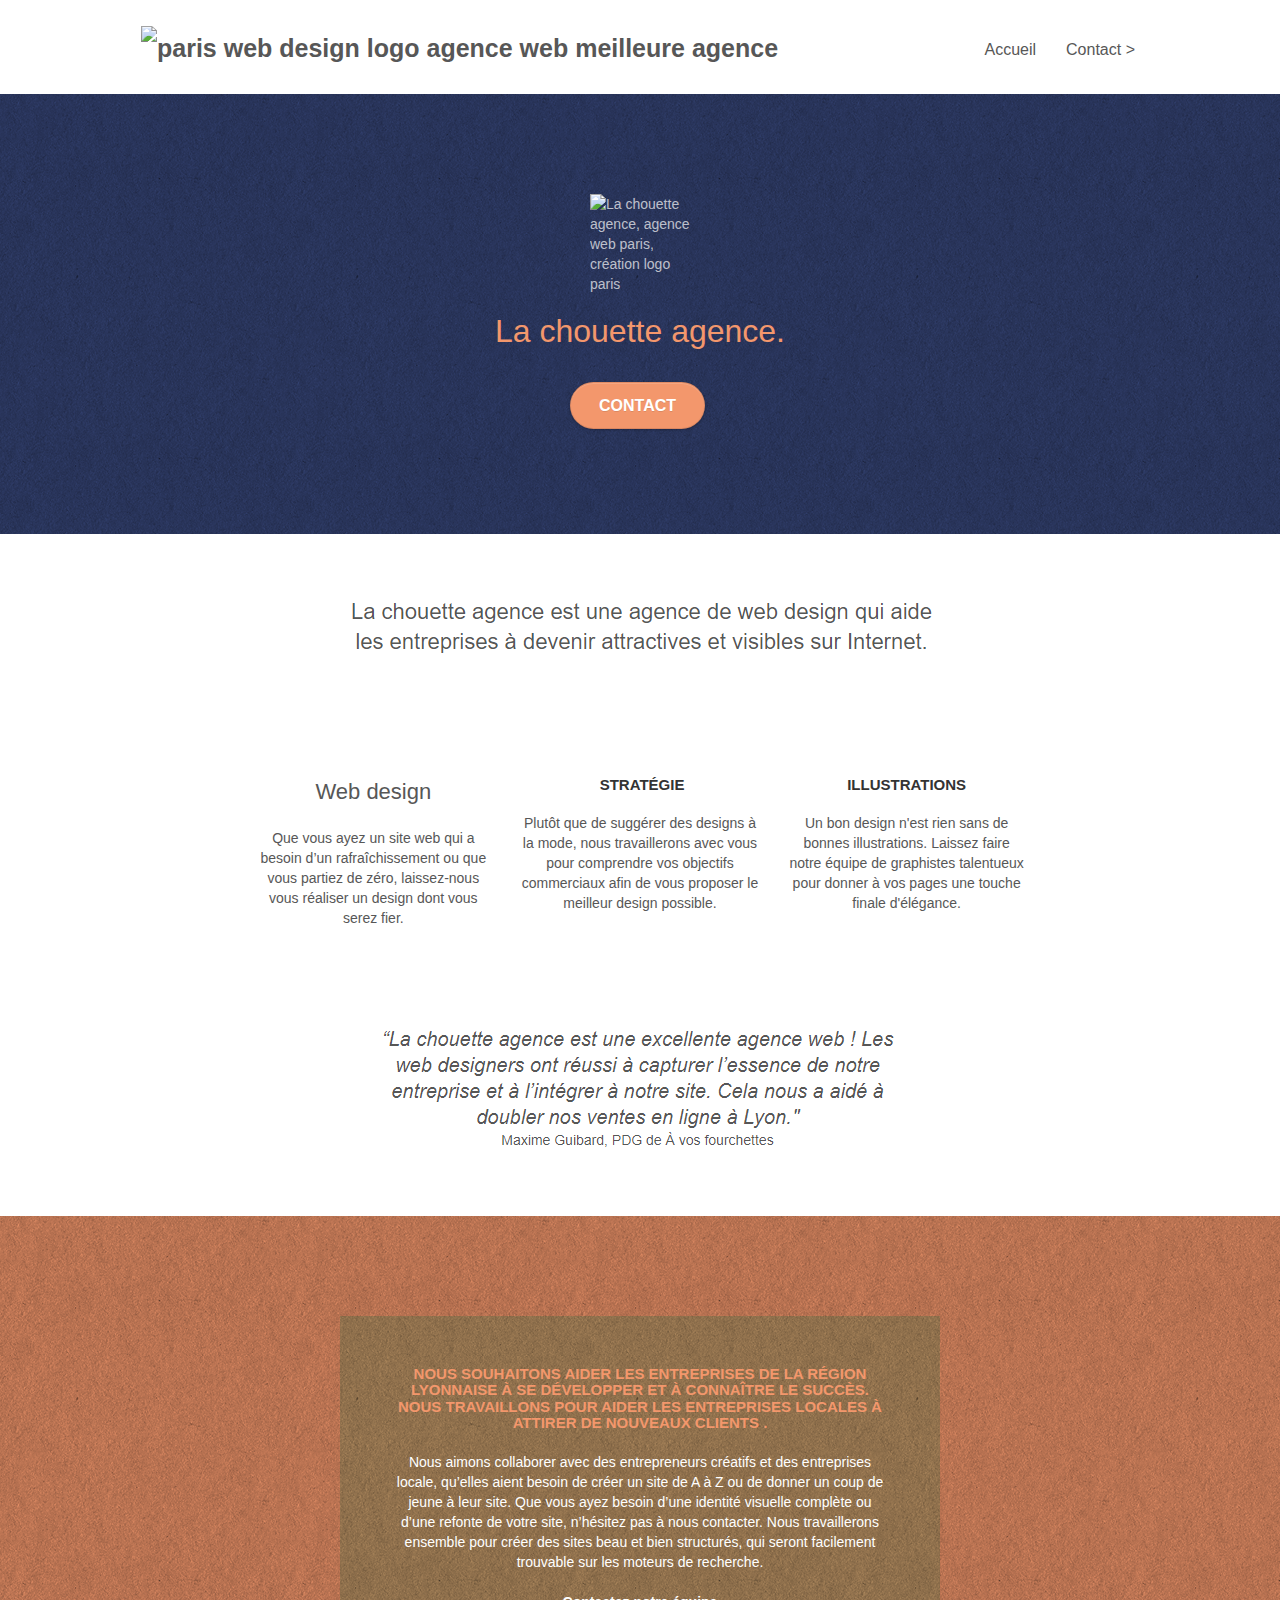
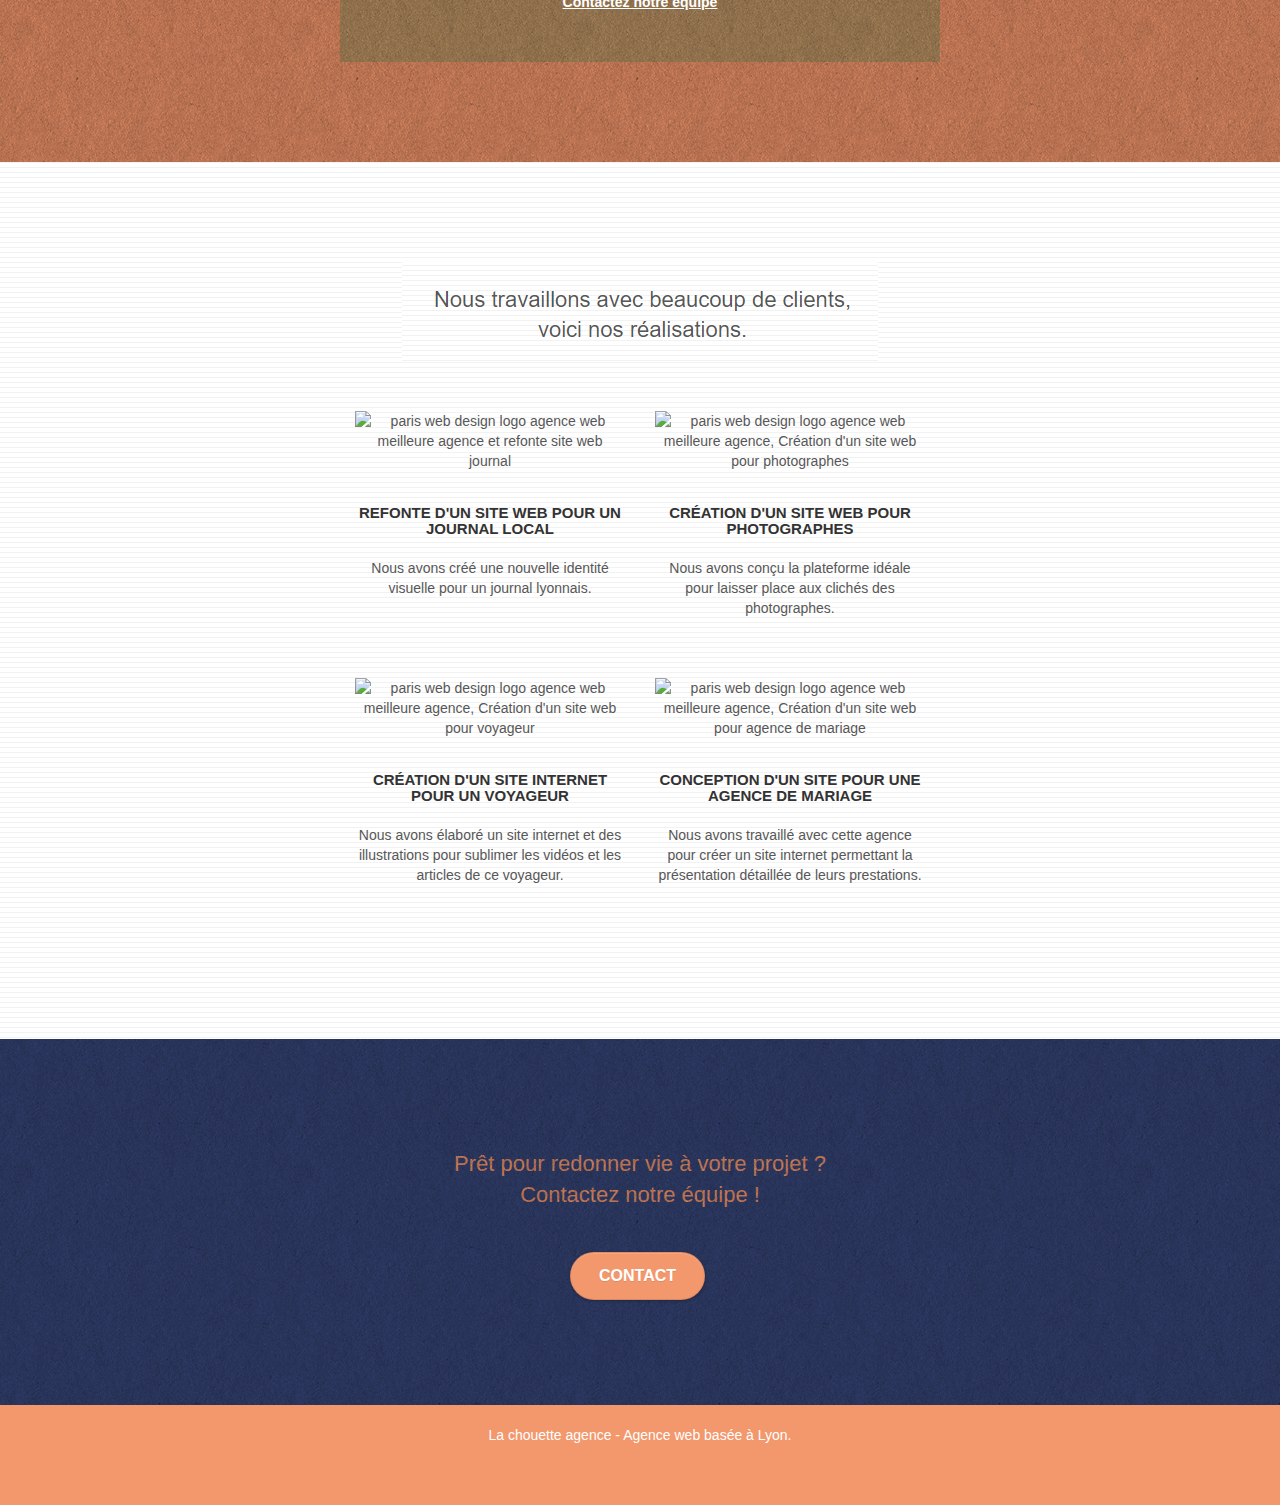
==== commit bdf776da: "supression des CDN pour pouvoir agir sur les images en responsive" ====
--- a/index.html
+++ b/index.html
@@ -7,7 +7,7 @@
     <meta name="viewport" content="width=device-width, initial-scale=1.0, viewport-fit=cover">
     <link rel="shortcut icon" type="image/png" href="favicon.jpg">
     
-	<link rel="stylesheet" href="https://maxcdn.bootstrapcdn.com/bootstrap/3.3.7/css/bootstrap.min.css" integrity="sha384-BVYiiSIFeK1dGmJRAkycuHAHRg32OmUcww7on3RYdg4Va+PmSTsz/K68vbdEjh4u" crossorigin="anonymous">
+	<link rel="stylesheet" type="text/css" href="./css/bootstrap.css">
 	<link rel="stylesheet" type="text/css" href="style.css">
 	<link rel="stylesheet" type="text/css" href="./css/font-awesome.css">
 	<link rel="stylesheet" type="text/css" href="./css/et-line.css">
@@ -242,8 +242,8 @@
 
 <!-- Principal conteneur END -->
 
-   <script src="https://maxcdn.bootstrapcdn.com/bootstrap/3.3.7/js/bootstrap.min.js" integrity="sha384-Tc5IQib027qvyjSMfHjOMaLkfuWVxZxUPnCJA7l2mCWNIpG9mGCD8wGNIcPD7Txa" crossorigin="anonymous"></script>
-	<script src="https://maxcdn.bootstrapcdn.com/bootstrap/3.3.7/js/bootstrap.min.js" integrity="sha384-Tc5IQib027qvyjSMfHjOMaLkfuWVxZxUPnCJA7l2mCWNIpG9mGCD8wGNIcPD7Txa" crossorigin="anonymous"></script>
+   <script src="./js/jquery-2.1.0.js"></script>
+	<script src="./js/bootstrap.js"></script>
 	<script src="./js/blocs.js" defer></script>
 	<script src="./js/jquery.touchSwipe.js" defer></script>
 	<script src="./js/gmaps.js" defer></script>
--- a/style.css
+++ b/style.css
@@ -849,13 +849,13 @@
     }
 }
 
-@media only screen and (min-device-width: 768px) and (max-device-width: 1024px) and (orientation: landscape) {
+@media only screen and (min-width: 768px) and (max-width: 1024px) and (orientation: landscape) {
     .b-parallax {
         background-attachment: scroll;
     }
 }
 
-@media only screen and (min-device-width: 1024px) and (max-device-width: 1366px) and (-webkit-min-device-pixel-ratio: 1.5) {
+@media only screen and (min-width: 1024px) and (max-width: 1366px) and (-webkit-min-device-pixel-ratio: 1.5) {
     .b-parallax {
         background-attachment: scroll;
     }
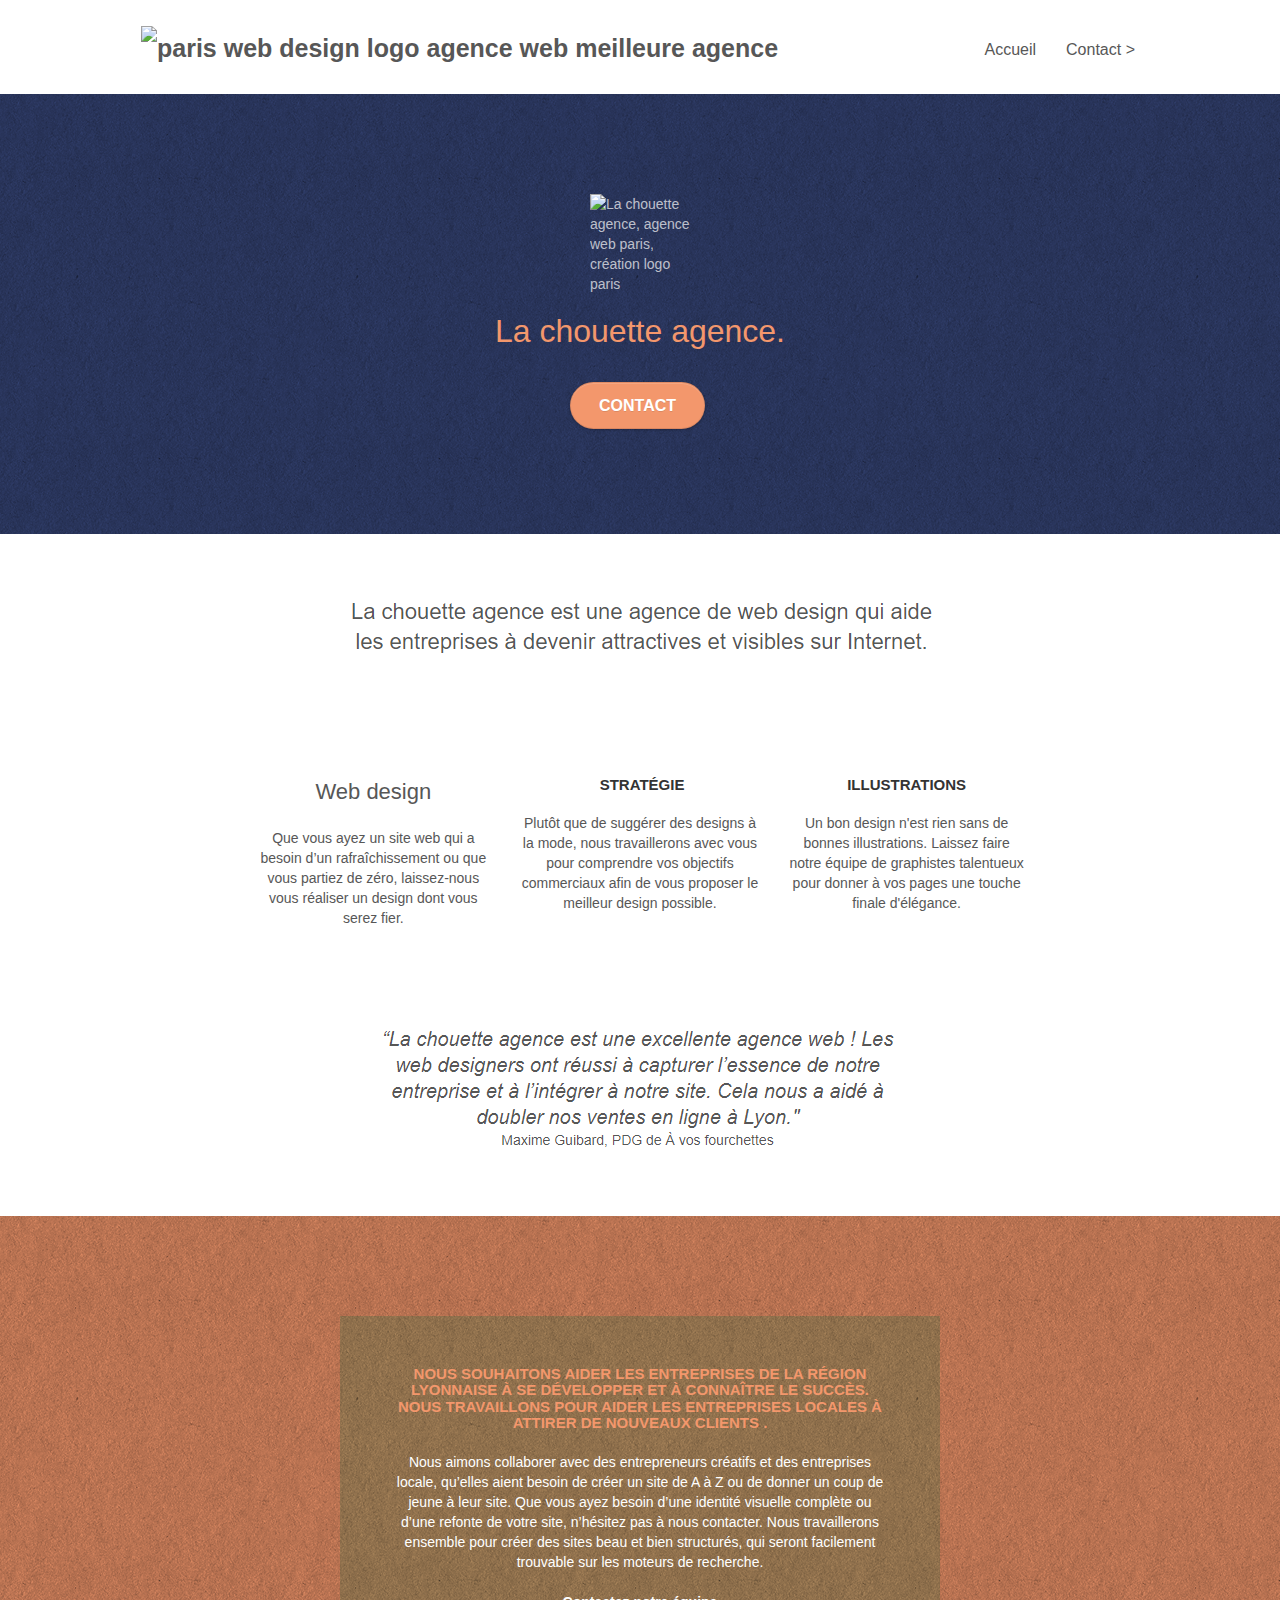
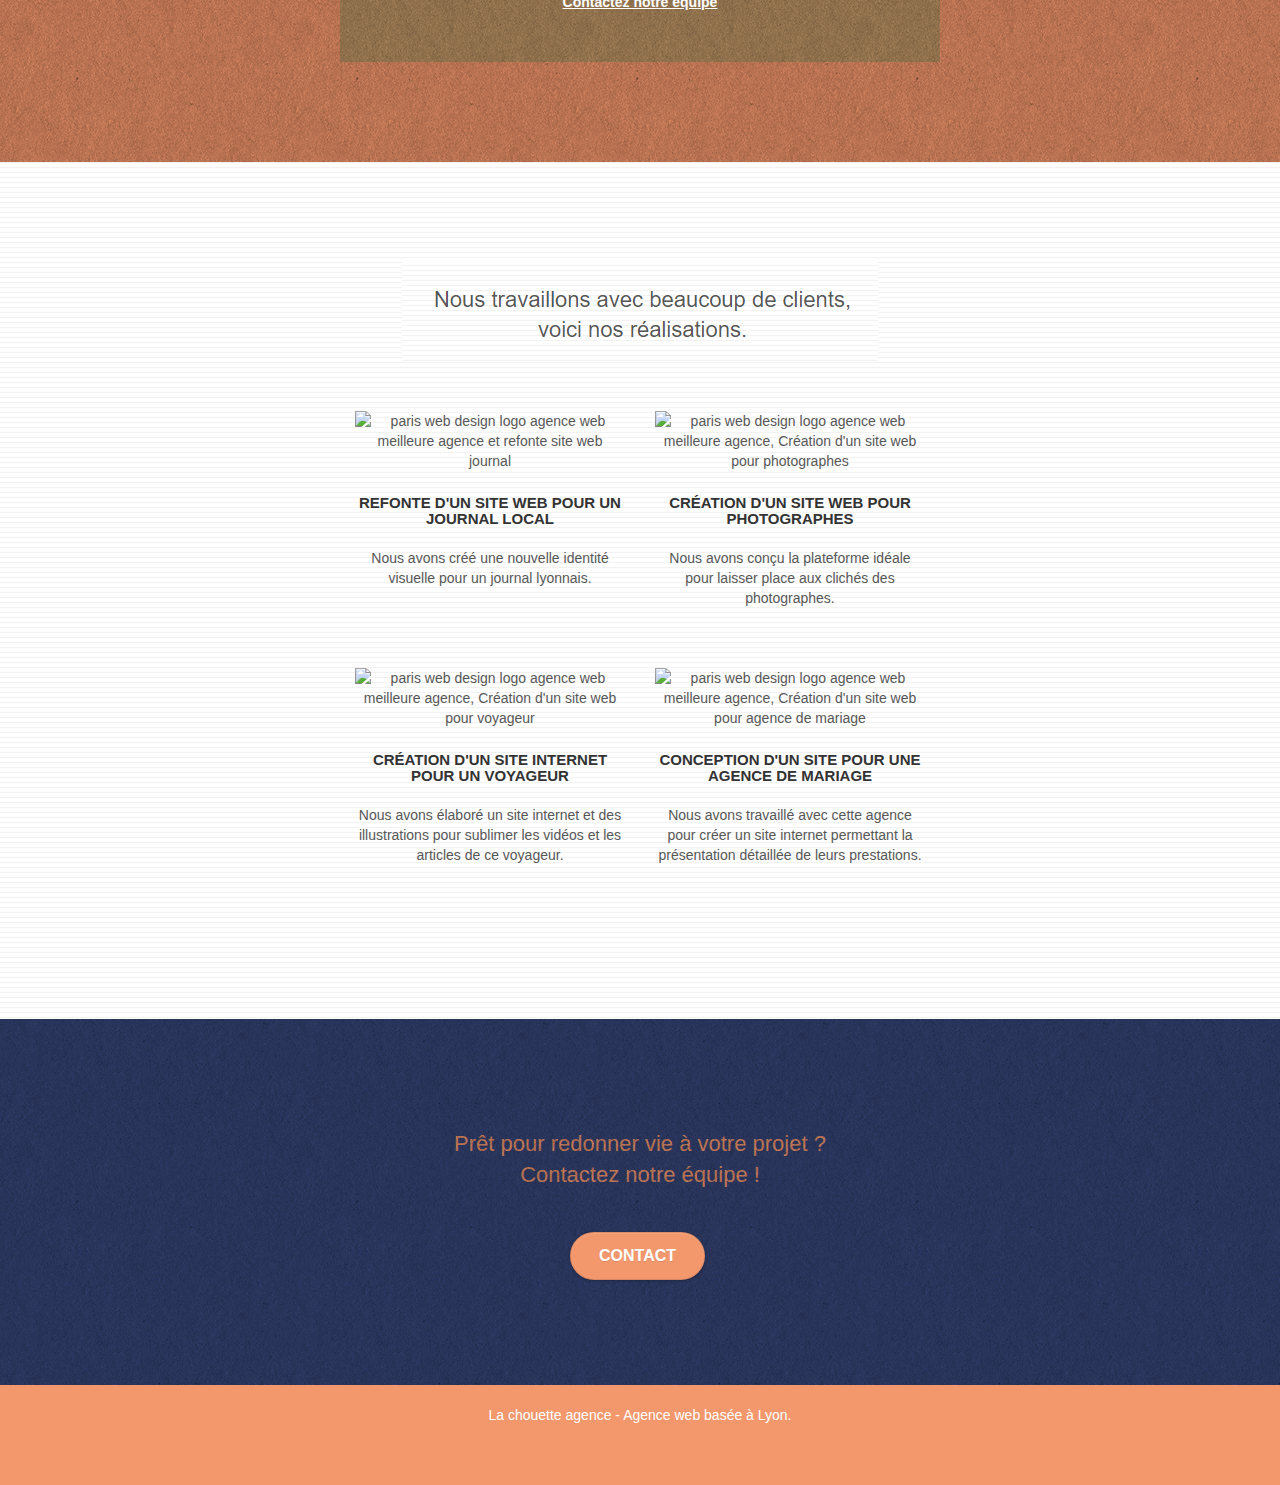
==== commit 1175f756: "réintroduction des CDN et ajout de valeurs dans @media(max width)" ====
--- a/index.html
+++ b/index.html
@@ -7,7 +7,8 @@
     <meta name="viewport" content="width=device-width, initial-scale=1.0, viewport-fit=cover">
     <link rel="shortcut icon" type="image/png" href="favicon.jpg">
     
-	<link rel="stylesheet" type="text/css" href="./css/bootstrap.css">
+	<!-- Latest compiled and minified CSS -->
+    <link rel="stylesheet" href="https://maxcdn.bootstrapcdn.com/bootstrap/3.3.7/css/bootstrap.min.css" integrity="sha384-BVYiiSIFeK1dGmJRAkycuHAHRg32OmUcww7on3RYdg4Va+PmSTsz/K68vbdEjh4u" crossorigin="anonymous">
 	<link rel="stylesheet" type="text/css" href="style.css">
 	<link rel="stylesheet" type="text/css" href="./css/font-awesome.css">
 	<link rel="stylesheet" type="text/css" href="./css/et-line.css">
@@ -242,8 +243,12 @@
 
 <!-- Principal conteneur END -->
 
-   <script src="./js/jquery-2.1.0.js"></script>
-	<script src="./js/bootstrap.js"></script>
+    <script
+      src="https://code.jquery.com/jquery-2.2.4.min.js"
+      integrity="sha256-BbhdlvQf/xTY9gja0Dq3HiwQF8LaCRTXxZKRutelT44="
+      crossorigin="anonymous">      	
+    </script>
+   <script src="https://maxcdn.bootstrapcdn.com/bootstrap/3.3.7/js/bootstrap.min.js" integrity="sha384-Tc5IQib027qvyjSMfHjOMaLkfuWVxZxUPnCJA7l2mCWNIpG9mGCD8wGNIcPD7Txa" crossorigin="anonymous"></script>
 	<script src="./js/blocs.js" defer></script>
 	<script src="./js/jquery.touchSwipe.js" defer></script>
 	<script src="./js/gmaps.js" defer></script>
--- a/style.css
+++ b/style.css
@@ -402,6 +402,9 @@
         float: none;
         margin: 10px auto 0;
     }
+    img{
+        max-width: 100%;
+    }
 }
 
 .nav > li > .dropdown a {
@@ -847,6 +850,9 @@
     .nav-center.navbar .nav {
         max-width: 100%
     }
+    img {
+        max-width: 100%;
+    }
 }
 
 @media only screen and (min-width: 768px) and (max-width: 1024px) and (orientation: landscape) {
@@ -1027,6 +1033,9 @@
         width: 180px;
         height: 320px;
     }
+    img {
+        max-width: 100%;
+    }
 }
 
 @media (max-width: 400px) {
@@ -1034,10 +1043,17 @@
         padding-left: 0;
         padding-right: 0;
     }
+    img {
+        max-width: 100%;
+    }
 }
 
 @media (max-width: 767px) {
     .bloc-mob-center-text {
         text-align: center;
     }
-}+    img {
+        max-width: 100%;
+    }
+}
+
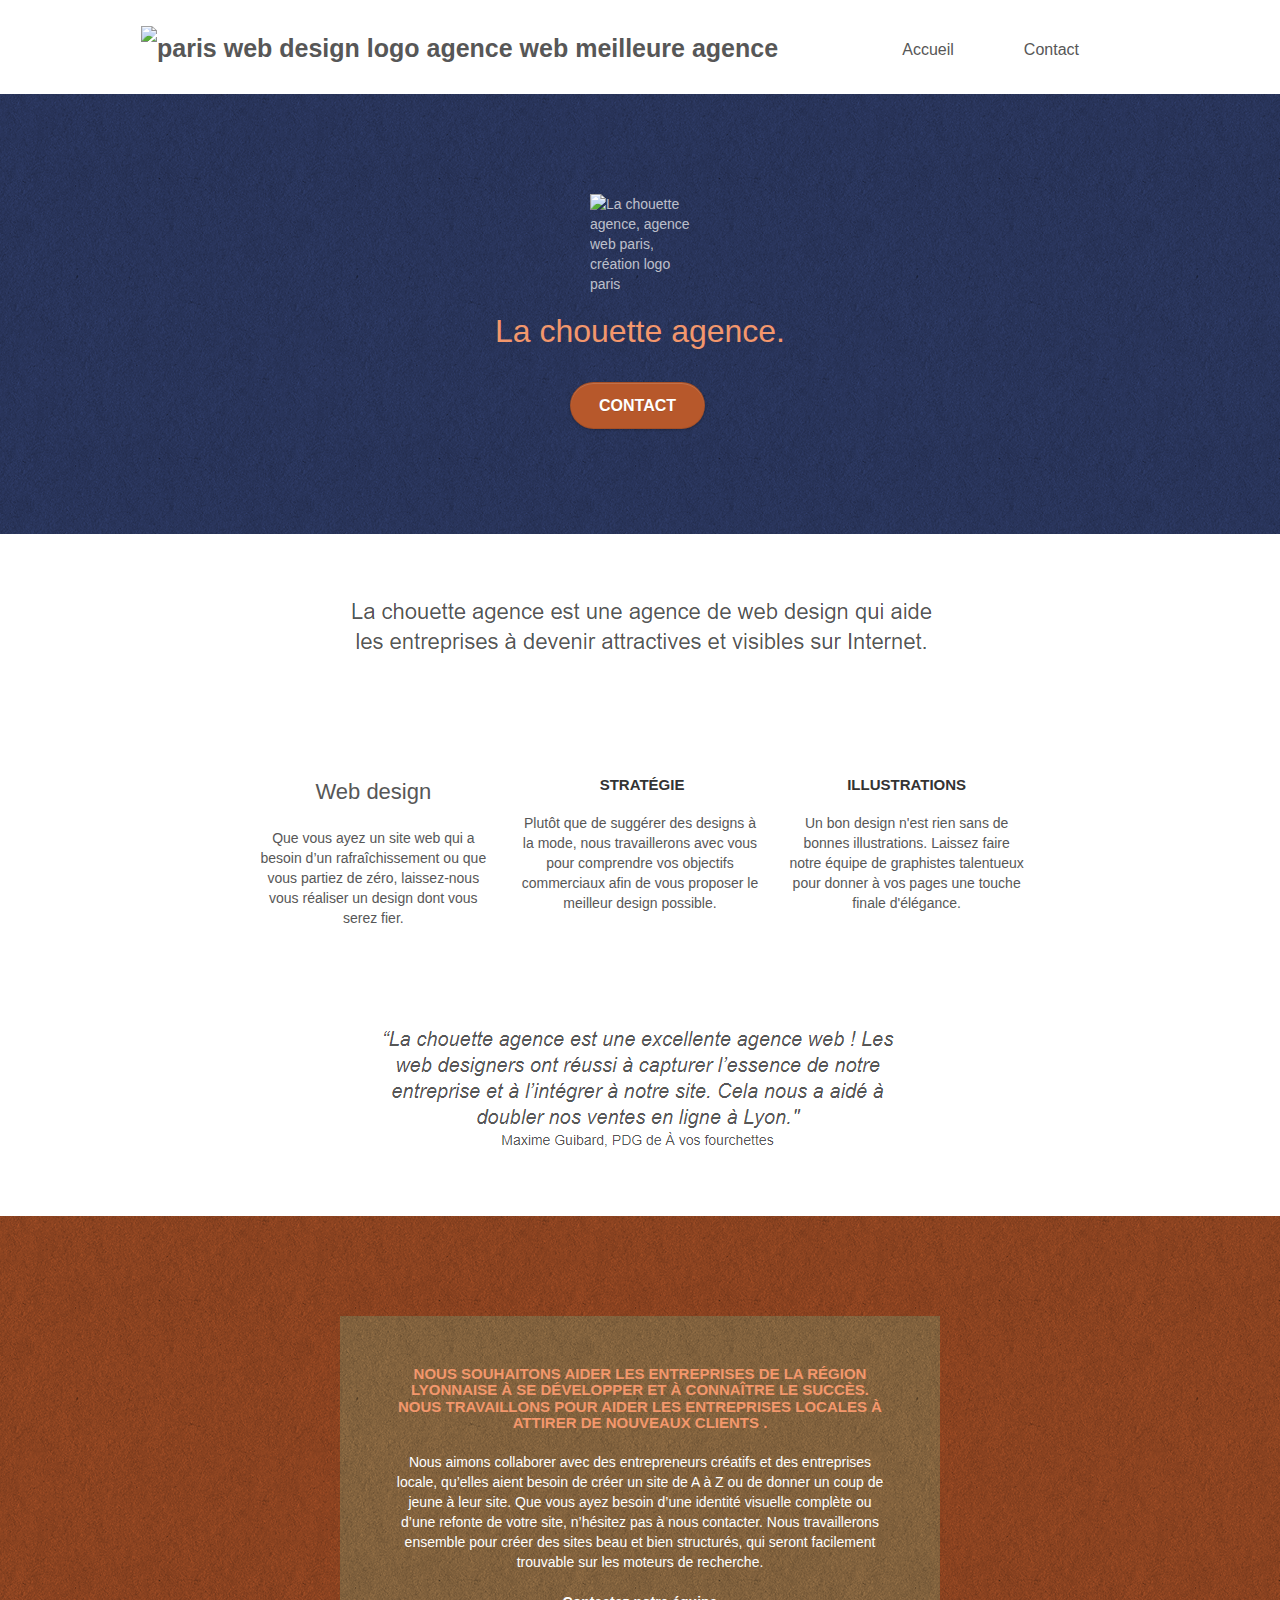
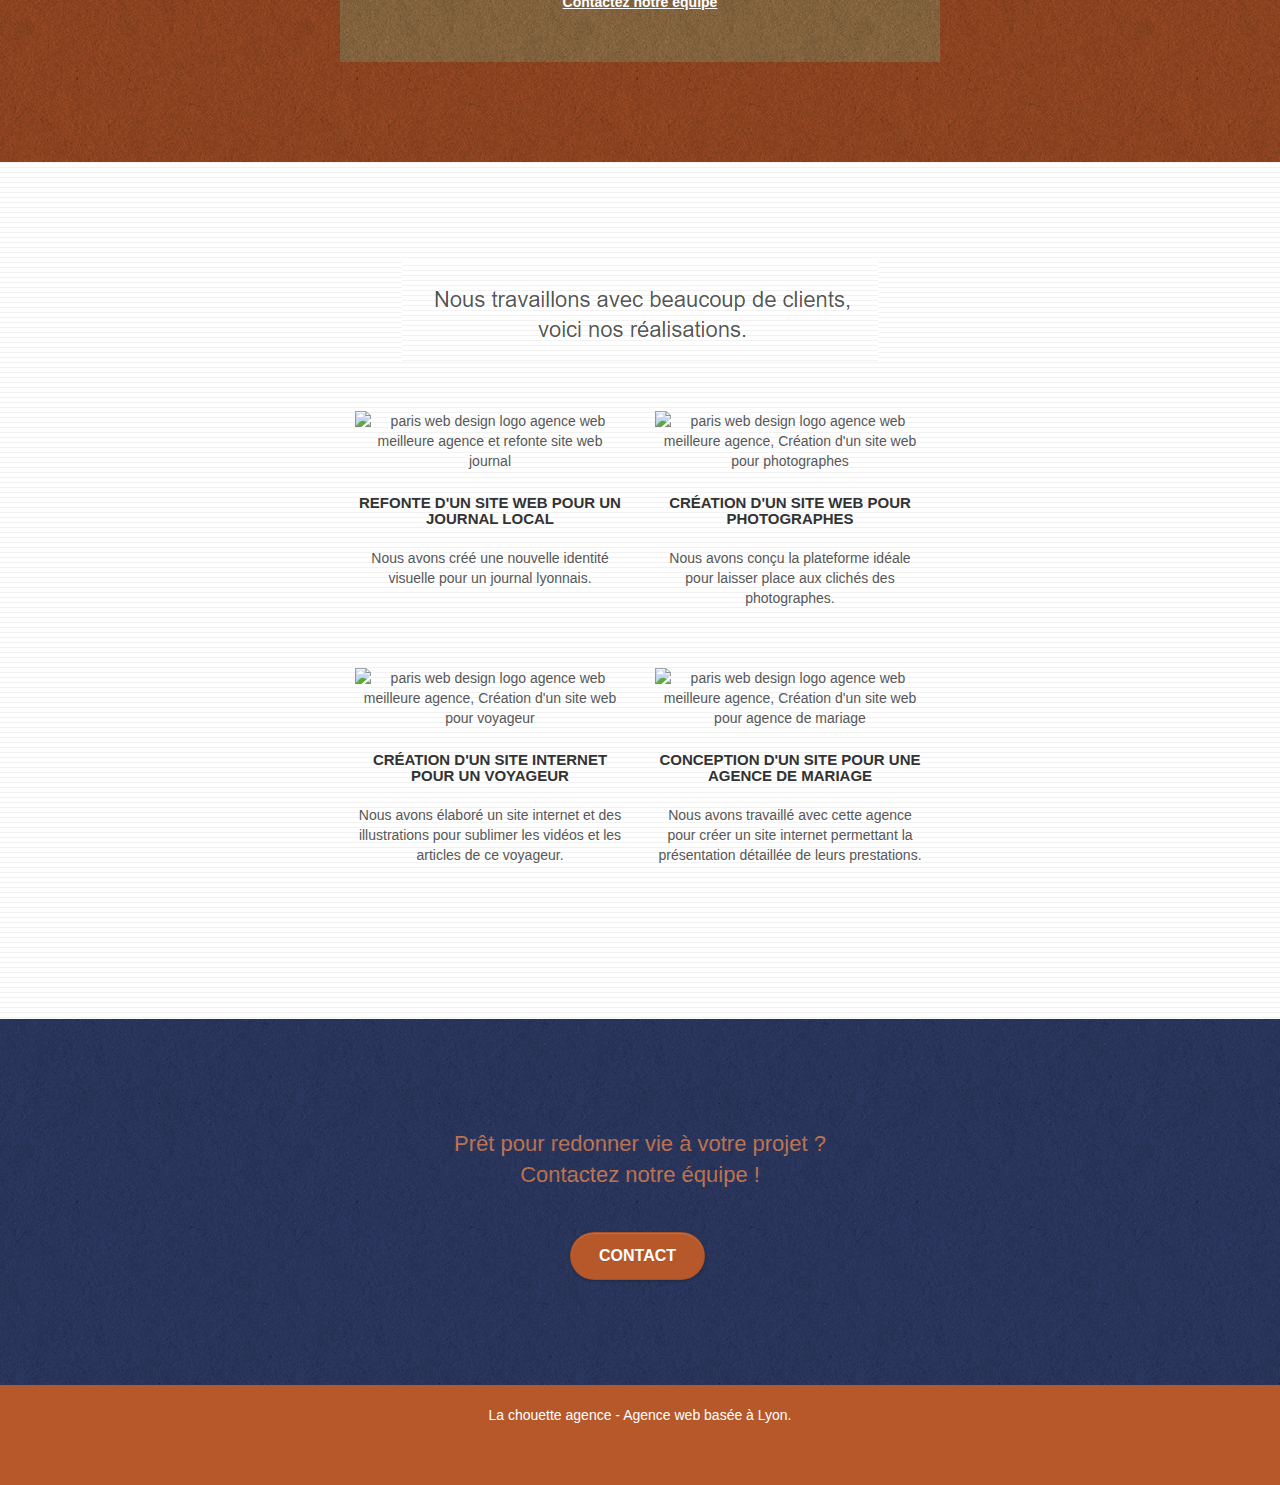
==== commit b3e7f40a: "modification css pour avoir image centré en resposive modif header page2 test textarea pour validati" ====
--- a/index.html
+++ b/index.html
@@ -16,8 +16,8 @@
 	
     
     <title>La Chouette Agencce -Entreprise webdesign Lyon</title>
-
-    
+    <meta name="google-site-verification" content="8557yOkIWwFtw_hmynii1kLxPF17TlbdMax0TpC-7jI" />
+    <meta name="robots" content="index,follow">
     
 </head>
 <body>
@@ -39,11 +39,9 @@
 				<ul class="site-navigation nav navbar-nav">
 					<li>
 						<a href="index.html">Accueil</a>
-					</li>
+					</li>										
 					<li>
-					</li>
-					<li>
-						<a href="page2.html">Contact &gt;</a>
+						<a href="page2.html">Contact </a>
 					</li>
 				</ul>
 			</div>
@@ -239,22 +237,19 @@
 		</div>
 	</div>
 </div>
+</div></div>
 <!-- Footer - bloc-8 END -->
 
 <!-- Principal conteneur END -->
 
-    <script
+     <script
       src="https://code.jquery.com/jquery-2.2.4.min.js"
       integrity="sha256-BbhdlvQf/xTY9gja0Dq3HiwQF8LaCRTXxZKRutelT44="
-      crossorigin="anonymous">      	
+      crossorigin="anonymous" defer>      	
     </script>
-   <script src="https://maxcdn.bootstrapcdn.com/bootstrap/3.3.7/js/bootstrap.min.js" integrity="sha384-Tc5IQib027qvyjSMfHjOMaLkfuWVxZxUPnCJA7l2mCWNIpG9mGCD8wGNIcPD7Txa" crossorigin="anonymous"></script>
+   <script src="https://maxcdn.bootstrapcdn.com/bootstrap/3.3.7/js/bootstrap.min.js" integrity="sha384-Tc5IQib027qvyjSMfHjOMaLkfuWVxZxUPnCJA7l2mCWNIpG9mGCD8wGNIcPD7Txa" crossorigin="anonymous" defer></script>
 	<script src="./js/blocs.js" defer></script>
 	<script src="./js/jquery.touchSwipe.js" defer></script>
 	<script src="./js/gmaps.js" defer></script>
-    
-  
-
-</div></div>
 </body>
 </html>
--- a/style.css
+++ b/style.css
@@ -318,7 +318,7 @@
 
 .navbar .nav {
     padding-top: 2px;
-    margin-right: -16px;
+    margin-right: 0px;
     float: right;
     z-index: 1;
 }
@@ -327,6 +327,7 @@
     float: left;
     margin-top: 4px;
     font-size: 16px;
+    margin-right: 40px;
 }
 
 .navbar-nav .open .dropdown-menu > li > a {
@@ -390,6 +391,7 @@
     .nav-center .nav > li {
         float: none;
         display: inline-block;
+
     }
     .nav-center .site-navigation {
         position: relative;
@@ -740,7 +742,7 @@
 }
 
 .white {
-    color: #FFFFFF!important;
+    color: #FFFFFF !important;
 }
 
 .portfolio-thumb {
@@ -775,7 +777,7 @@
 }
 
 .bgc-atomic-tangerine {
-    background-color: #F3976C;
+    background-color: #b7582b;
 }
 
 .tc-white {
@@ -783,7 +785,7 @@
 }
 
 .btn-atomic-tangerine {
-    background: #F3976C;
+    background: #b7582b;
     color: #FFFFFF!important;
 }
 
@@ -879,10 +881,7 @@
         overflow-x: hidden;
         position: relative;
     }
-    .bloc {
-        padding-left: constant(safe-area-inset-left);
-        padding-right: constant(safe-area-inset-right);
-    }
+    
     .bloc-group,
     .bloc-group .bloc {
         display: block;
@@ -891,8 +890,7 @@
     .bloc-fill-screen .fill-bloc-top-edge,
     .bloc-fill-screen .fill-bloc-bottom-edge {
         padding: 0 20px;
-        padding-left: constant(safe-area-inset-left);
-        padding-right: constant(safe-area-inset-right);
+        
     }
 }
 
@@ -1036,6 +1034,10 @@
     img {
         max-width: 100%;
     }
+    .carousel-inner>.item>a>img, .carousel-inner>.item>img, .img-responsive, .thumbnail a>img, .thumbnail>img {
+        display: inline !important;
+    }
+
 }
 
 @media (max-width: 400px) {
